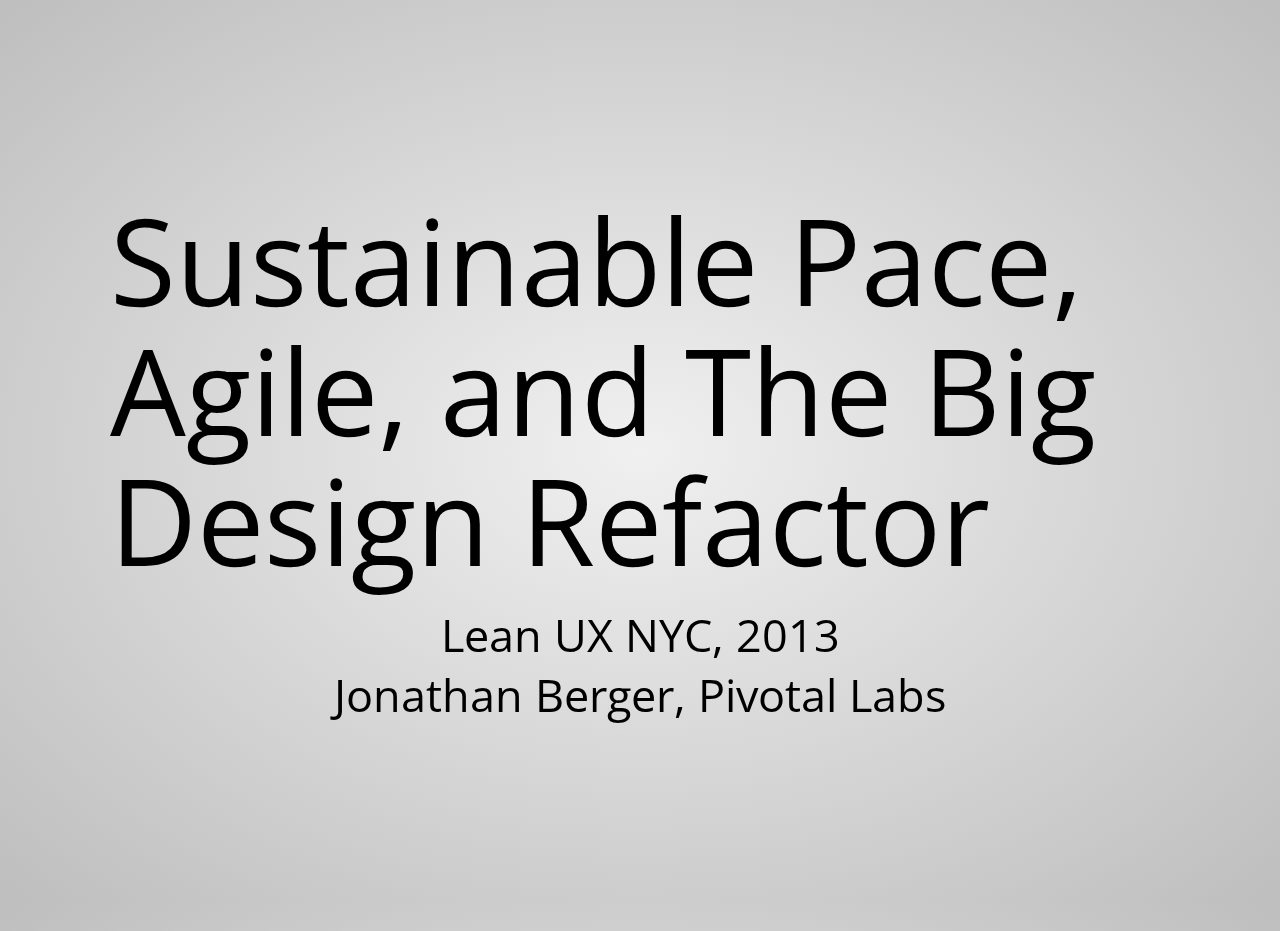
==== talk/index.html @ 2bb9f845 "Init." ====
<!DOCTYPE html>
<html>
  <head>
    <link href="css/reset.css" rel="stylesheet" />
    <meta charset="utf-8" />
    <meta name="viewport" content="width=1024" />
    <meta name="apple-mobile-web-app-capable" content="yes" />
    <link rel="shortcut icon" href="css/favicon.png" />
    <link rel="apple-touch-icon" href="css/apple-touch-icon.png" />
    <!-- Code Prettifier: -->
<link href="css/highlight.css" type="text/css" rel="stylesheet" />
<script type="text/javascript" src="js/highlight.pack.js"></script>
<script>hljs.initHighlightingOnLoad();</script>

    <link href="css/style.css" rel="stylesheet" />
<link href='http://fonts.googleapis.com/css?family=Open+Sans:300italic,400italic,800italic,300,400,800' rel='stylesheet' type='text/css'>    


  </head>

  <body>
  <div class="fallback-message">
  <p>Your browser <b>doesn't support the features required</b> by impress.js, so you are presented with a simplified version of this presentation.</p>
  <p>For the best experience please use the latest <b>Chrome</b>, <b>Safari</b> or <b>Firefox</b> browser.</p>
  </div>
    <div id="impress">
    <div class='step' >
    
<h1>Sustainable Pace, Agile, and The Big Design Refactor</h1>

<p>Lean UX NYC, 2013</p>

<p>Jonathan Berger, Pivotal Labs</p>
</div>
      <div class='step' >
    
<h1>Hi!</h1>
</div>
      <div class='step' >
    
<h1>I&#39;m @jonathanpberger</h1>
</div>
      <div class='step' >
    
<h2>My background is in</h2>

<ul>
<li><strong>philosophy</strong> and then</li>
<li><strong>design</strong> and now</li>
<li><strong>development</strong></li>
</ul>
</div>
      <div class='step' >
    
<p>I read and write code every day to build products and practice at <strong>@pivotallabs</strong></p>
</div>
      <div class='step' >
    
<h1>What it says on the tin</h1>

<blockquote>
<p>How much design should a project start with? Why is Agile so tough for designers? How can designers achieve sustainable pace? There are a handful of perennial agile-and-design questions that keep coming up.  Part of solving them involves acknowledging that the pace of design changes over the course of a project. Acknowledging the different rhythms—and identifying the beats that are in sync—can help teams work together in harmony.</p>
</blockquote>
</div>
      <div class='step' >
    
<h2>Learning Outcomes</h2>

<ul>
<li>How sustainable pace can contribute to better design (and happier designers)</li>
<li>How the natural rhythms of design can drive expectations and deliverables in an agile environment</li>
<li>How designers can work more comfortable in agile environments</li>
<li>How agile techniques can benefit design</li>
</ul>
</div>
      <div class='step' >
    
<p>This session is the result of a lot of thinking and blogging over the past few years. The rhythms of design and development (and how they intersect) has been under-explored, and there&#39;s a lot of light to be shed on common points of friction between designers and developers on agile teams.</p>

      </div>
    <script src="js/impress.js"></script>
    <script>impress().init();</script>
  </body>
</html>
---- talk/css/highlight.css ----
/*

github.com style (c) Vasily Polovnyov <vast@whiteants.net>

*/

pre code {
  display: block; padding: 0.5em;
  color: #333;
  background: #f8f8ff
}

pre .comment,
pre .template_comment,
pre .diff .header,
pre .javadoc {
  color: #998;
  font-style: italic
}

pre .keyword,
pre .css .rule .keyword,
pre .winutils,
pre .javascript .title,
pre .nginx .title,
pre .subst,
pre .request,
pre .status {
  color: #333;
  font-weight: bold
}

pre .number,
pre .hexcolor,
pre .ruby .constant {
  color: #099;
}

pre .string,
pre .tag .value,
pre .phpdoc,
pre .tex .formula {
  color: #d14
}

pre .title,
pre .id {
  color: #900;
  font-weight: bold
}

pre .javascript .title,
pre .lisp .title,
pre .clojure .title,
pre .subst {
  font-weight: normal
}

pre .class .title,
pre .haskell .type,
pre .vhdl .literal,
pre .tex .command {
  color: #458;
  font-weight: bold
}

pre .tag,
pre .tag .title,
pre .rules .property,
pre .django .tag .keyword {
  color: #000080;
  font-weight: normal
}

pre .attribute,
pre .variable,
pre .lisp .body {
  color: #008080
}

pre .regexp {
  color: #009926
}

pre .class {
  color: #458;
  font-weight: bold
}

pre .symbol,
pre .ruby .symbol .string,
pre .lisp .keyword,
pre .tex .special,
pre .prompt {
  color: #990073
}

pre .built_in,
pre .lisp .title,
pre .clojure .built_in {
  color: #0086b3
}

pre .preprocessor,
pre .pi,
pre .doctype,
pre .shebang,
pre .cdata {
  color: #999;
  font-weight: bold
}

pre .deletion {
  background: #fdd
}

pre .addition {
  background: #dfd
}

pre .diff .change {
  background: #0086b3
}

pre .chunk {
  color: #aaa
}
---- talk/css/style.css ----
html {
	overflow: hidden;
}

body {
	font-family: 'Open Sans', sans-serif;
	line-height: .8;
	font-size: 45px;
}

body {
	min-height: 740px;
	background: -moz-radial-gradient(50% 50%, farthest-side, #fff, #efefef);
	background: -webkit-gradient(radial, 50% 50%, 250, 50% 50%, 750, from(#fff), to(#efefef));
	background: -ms-radial-gradient(rgb(240, 240, 240), rgb(190, 190, 190));
	background: -o-radial-gradient(rgb(240, 240, 240), rgb(190, 190, 190));
	background: radial-gradient(rgb(240, 240, 240), rgb(190, 190, 190));
	pointer-events: none;	/* Fix Body Click */
}

.step {
	width: 1060px;
	padding: 40px 0;
	-webkit-box-sizing: border-box;
	-moz-box-sizing: border-box;
	-ms-box-sizing: border-box;
	-o-box-sizing: border-box;
	box-sizing: border-box;
	-webkit-transition: opacity 1s;
	-moz-transition: opacity 1s;
	-ms-transition: opacity 1s;
	-o-transition: opacity 1s;
	transition: opacity 1s;
}

.impress-enabled .step {
	margin: 0;
	opacity: 0.3;
	-webkit-transition: opacity 1s;
	-moz-transition: opacity 1s;
	-ms-transition: opacity 1s;
	-o-transition: opacity 1s;
	transition: opacity 1s;
}

.step:not(.active) {
	opacity: 0.0;
}

.impress-enabled .step.active {
	opacity: 1
}

strong {
	font-weight: 800;
	font-weight: bold
}

em {
	font-style: italic;
}

h1, h2 {
	font-weight: normal;
}

h1 {
	font-size: 120px;
	margin: 20px 0;
	line-height: 130px;
}

h2 {
	font-weight: 300;
	letter-spacing: .1em;
	text-transform: uppercase;
	line-height: 72px;
	margin: 10px 0;
}

.light {
	font-weight: 300;
	letter-spacing: .1em;
}

blockquote {
	text-align: justify;
	font-weight: 300;
	font-style: italic;
	line-height: 1.4;
	margin: 20px 0;
	padding: 10px 0;
	border-top: 1px solid #aaa;
	border-bottom: 1px solid #aaa;
	width: 1060px;
}
table {
	width:100%;
}
.present a {
	pointer-events: auto;	/* Enable Click on link */
}

a {
	pointer-events: none;	/* Fix Body Click */
	color: inherit;
	text-decoration: none;
	text-shadow: -1px -1px 2px rgba(100,100,100,0.9);
	-webkit-transition: 0.5s;
	-moz-transition: 0.5s;
	-ms-transition: 0.5s;
	-o-transition: 0.5s;
	transition: 0.5s;
	font-weight:bold;
}

a:hover {
	color: #333;
	text-shadow: -1px -1px 2px rgba(100,100,100,0.5);
}

p {
	font-weight: 400;
	line-height: 60px;
	text-align: center;
}

ol {
	margin: 20px 0 20px 70px;
}

ul {
	margin: 20px 0 20px 50px;
}

li {
	margin: 10px 0;
	line-height: 50px;
	list-style: none;
}

td,th {
	vertical-align: top;
	line-height: 44px;
}

.fallback-message {
	font-family: sans-serif;
	line-height: 1.3;
	width: 780px;
	padding: 10px 10px 0;
	margin: 20px auto;
	border: 1px solid #E4C652;
	border-radius: 10px;
	background: #EEDC94;
}

.fallback-message p {
	margin-bottom: 10px;
}

.impress-supported .fallback-message {
	display: none;
}

span,strong {
	-webkit-transition: 0.5s;
	-moz-transition: 0.5s;
	-ms-transition: 0.5s;
	-o-transition: 0.5s;
	transition: 0.5s;
	display: inline-block;
}

.present .positioning {
	-webkit-transform: translateY(-10px);
	-moz-transform: translateY(-10px);
	-ms-transform: translateY(-10px);
	-o-transform: translateY(-10px);
	transform: translateY(-10px);
}

.present .rotating {
	-webkit-transform: rotate(-10deg);
	-moz-transform: rotate(-10deg);
	-ms-transform: rotate(-10deg);
	-o-transform: rotate(-10deg);
	transform: rotate(-10deg);
	-webkit-transition-delay: 0.25s;
	-moz-transition-delay: 0.25s;
	-ms-transition-delay: 0.25s;
	-o-transition-delay: 0.25s;
	transition-delay: 0.25s;
}

.present .scaling {
	-webkit-transform: scale(0.7);
	-moz-transform: scale(0.7);
	-ms-transform: scale(0.7);
	-o-transform: scale(0.7);
	transform: scale(0.7);
	-webkit-transition-delay: 0.5s;
	-moz-transition-delay: 0.5s;
	-ms-transition-delay: 0.5s;
	-o-transition-delay: 0.5s;
	transition-delay: 0.5s;
}
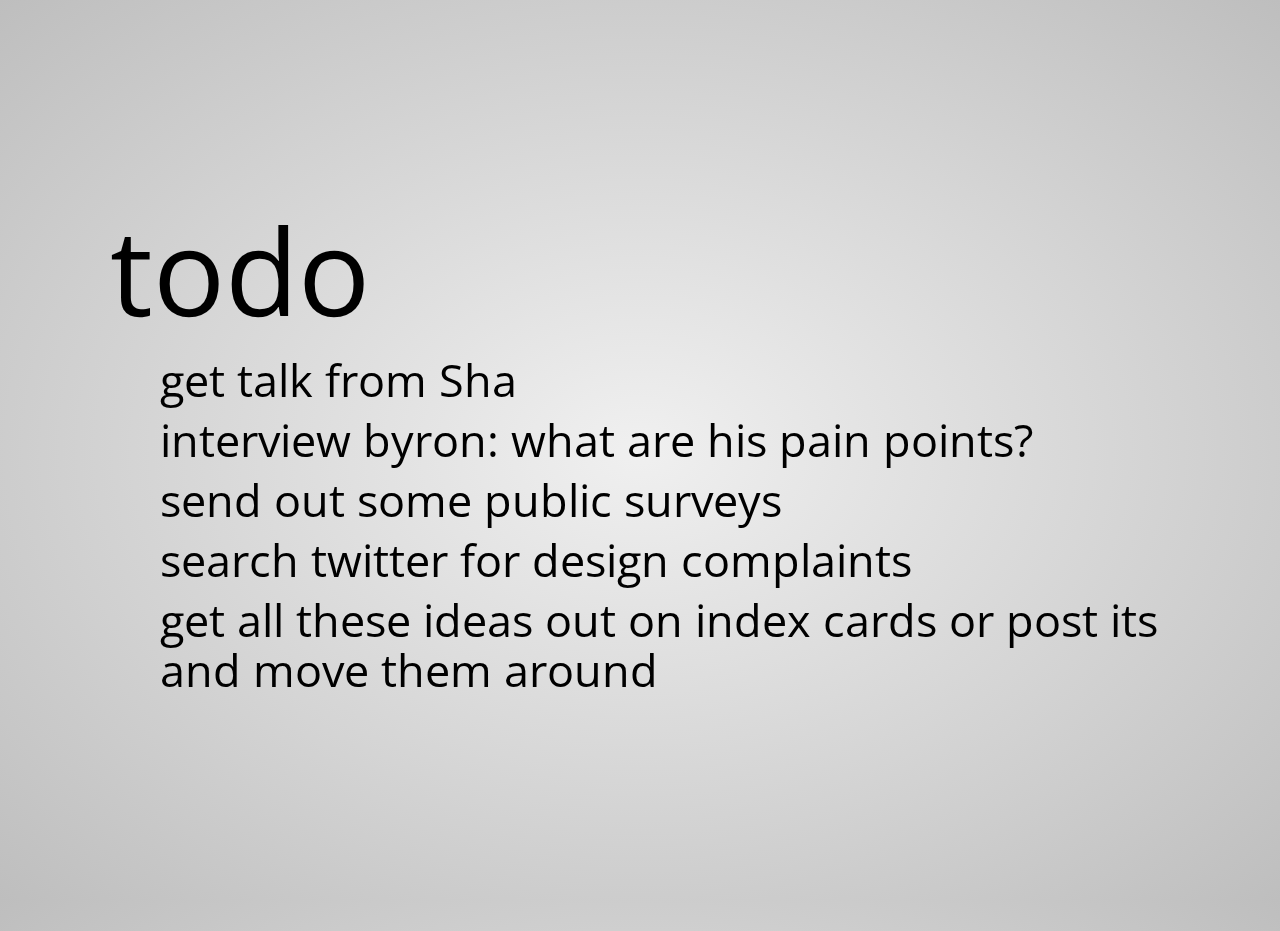
==== commit b9c01b95: "Starting to rough things out." ====
--- a/talk/index.html
+++ b/talk/index.html
@@ -25,6 +25,18 @@
   </div>
     <div id="impress">
     <div class='step' >
+    
+<h1>todo</h1>
+
+<ul>
+<li>get talk from Sha</li>
+<li>interview byron: what are his pain points?</li>
+<li>send out some public surveys</li>
+<li>search twitter for design complaints</li>
+<li>get all these ideas out on index cards or post its and move them around</li>
+</ul>
+</div>
+      <div class='step' >
     
 <h1>Sustainable Pace, Agile, and The Big Design Refactor</h1>
 
@@ -59,7 +71,7 @@
 <h1>What it says on the tin</h1>
 
 <blockquote>
-<p>How much design should a project start with? Why is Agile so tough for designers? How can designers achieve sustainable pace? There are a handful of perennial agile-and-design questions that keep coming up.  Part of solving them involves acknowledging that the pace of design changes over the course of a project. Acknowledging the different rhythms—and identifying the beats that are in sync—can help teams work together in harmony.</p>
+<p>How much design should a project start with? Why is Agile so tough for designers? How can designers achieve sustainable pace? There are a handful of perennial agile-and-design questions that keep coming up. Part of solving them involves acknowledging that the pace of design changes over the course of a project. Acknowledging the different rhythms—and identifying the beats that are in sync—can help teams work together in harmony.</p>
 </blockquote>
 </div>
       <div class='step' >
@@ -76,6 +88,28 @@
       <div class='step' >
     
 <p>This session is the result of a lot of thinking and blogging over the past few years. The rhythms of design and development (and how they intersect) has been under-explored, and there&#39;s a lot of light to be shed on common points of friction between designers and developers on agile teams.</p>
+</div>
+      <div class='step' >
+    
+<h1>Problems</h1>
+
+<ul>
+<li>How much design should a project start with?</li>
+<li>Why is Agile so tough for designers?</li>
+<li>How can designers achieve sustainable pace?</li>
+</ul>
+</div>
+      <div class='step' >
+    
+<h1>Solutions</h1>
+
+<ul>
+<li>sustainable pace can contribute to better design (and happier designers)</li>
+<li>the natural rhythms of design can drive expectations and deliverables in an agile environment</li>
+<li>Acknowledging that the pace of design changes over the course of a project can help teams work together in harmony.</li>
+<li>Designers can work more comfortably in agile environments</li>
+<li>Agile techniques can benefit design</li>
+</ul>
 
       </div>
     <script src="js/impress.js"></script>
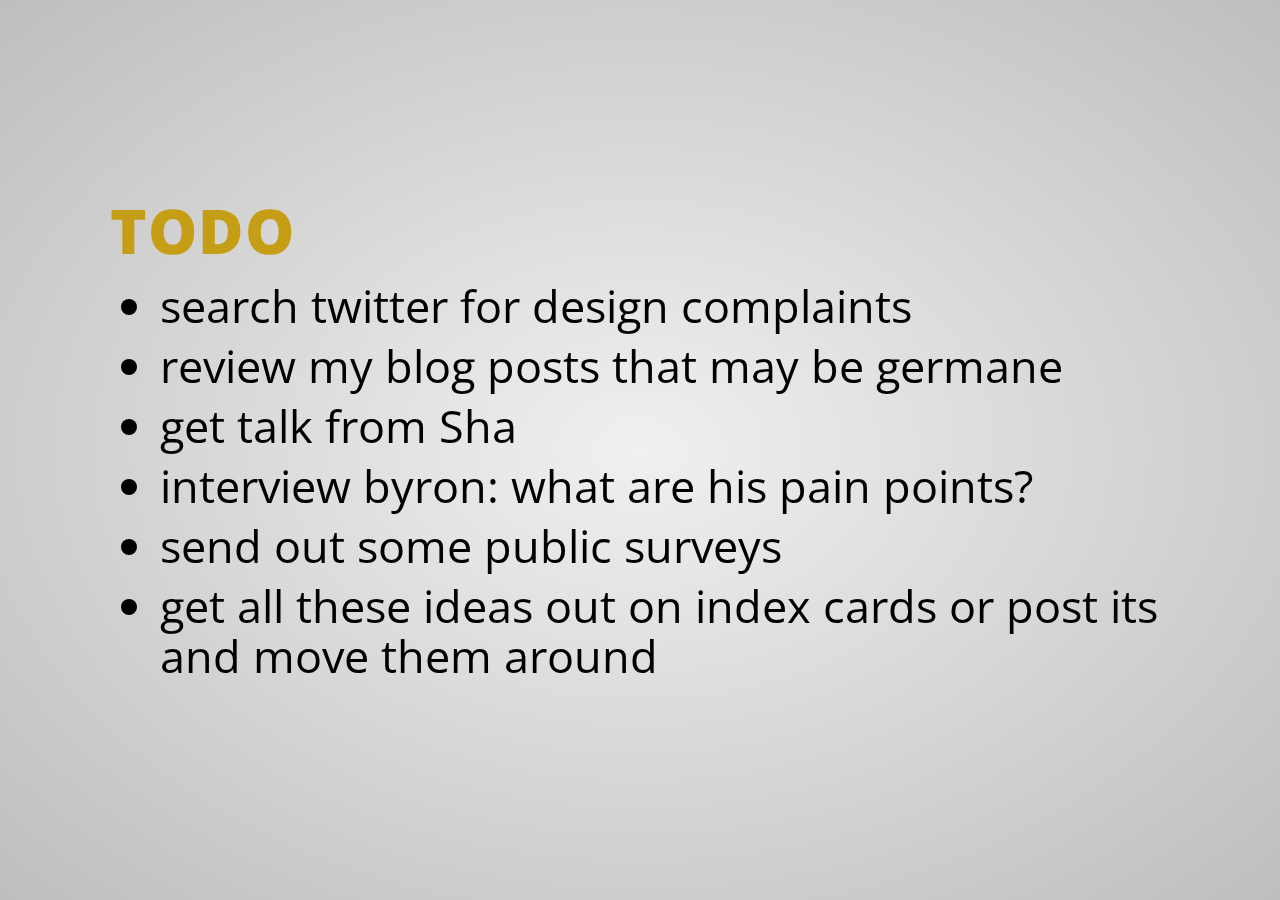
==== commit dc9d2e97: "Work on the talk. Starting to add more structure. I need to get real style in there before I continu" ====
--- a/talk/index.html
+++ b/talk/index.html
@@ -29,11 +29,21 @@
 <h1>todo</h1>
 
 <ul>
+<li>search twitter for design complaints</li>
+<li>review my blog posts that may be germane</li>
 <li>get talk from Sha</li>
 <li>interview byron: what are his pain points?</li>
 <li>send out some public surveys</li>
-<li>search twitter for design complaints</li>
 <li>get all these ideas out on index cards or post its and move them around</li>
+</ul>
+</div>
+      <div class='step' >
+    
+<h1>Complaints</h1>
+
+<ul>
+<li>&quot;I got tired of nothing I designed ever being built&quot;</li>
+<li>&quot;Where are you hiding the people who yell at you&quot; - FIND A PLACE FOR THIS STORY</li>
 </ul>
 </div>
       <div class='step' >
@@ -76,17 +86,26 @@
 </div>
       <div class='step' >
     
-<h2>Learning Outcomes</h2>
+<p>The order of the title is scrambled. We&#39;re gonna tackle</p>
 
 <ul>
-<li>How sustainable pace can contribute to better design (and happier designers)</li>
-<li>How the natural rhythms of design can drive expectations and deliverables in an agile environment</li>
-<li>How designers can work more comfortable in agile environments</li>
-<li>How agile techniques can benefit design</li>
+<li>Agile</li>
+<li>The Big Design Refactor</li>
+<li>Sustainable Pace</li>
 </ul>
 </div>
       <div class='step' >
     
+<!-- ## Learning Outcomes
+
+- How sustainable pace can contribute to better design (and happier designers)
+- How the natural rhythms of design can drive expectations and deliverables in an agile environment
+- How designers can work more comfortable in agile environments
+- How agile techniques can benefit design
+
+---
+ -->
+
 <p>This session is the result of a lot of thinking and blogging over the past few years. The rhythms of design and development (and how they intersect) has been under-explored, and there&#39;s a lot of light to be shed on common points of friction between designers and developers on agile teams.</p>
 </div>
       <div class='step' >
@@ -94,10 +113,41 @@
 <h1>Problems</h1>
 
 <ul>
+<li>Why is Agile so tough for designers?</li>
 <li>How much design should a project start with?</li>
-<li>Why is Agile so tough for designers?</li>
 <li>How can designers achieve sustainable pace?</li>
 </ul>
+</div>
+      <div class='step' >
+    
+<h1>Why is Agile so tough for designers?</h1>
+</div>
+      <div class='step' >
+    
+<h2>Because we don&#39;t know when we&#39;re done</h2>
+
+<ul>
+<li>&quot;done&quot; is objective in TDD development (a passing build)</li>
+<li>&quot;done&quot; is subjective in design (client sign-off? implemented &amp; accepted designs?)</li>
+</ul>
+</div>
+      <div class='step' >
+    
+<h2>Because we&#39;re in the deliverables business</h2>
+
+<ul>
+<li>the deliverable for development is working, user-facing code</li>
+<li>the deliverable for design ought to be Design Solutions</li>
+<li>we&#39;re set up as a business to bill for mockups instead</li>
+</ul>
+</div>
+      <div class='step' >
+    
+<h1>How much design should a project start with?</h1>
+</div>
+      <div class='step' >
+    
+<h1>How can designers achieve sustainable pace?</h1>
 </div>
       <div class='step' >
     
--- a/talk/css/style.css
+++ b/talk/css/style.css
@@ -1,3 +1,26 @@
+.red {
+  color: rgb(185, 0, 32);
+}
+
+.blue {
+  color: rgb(109, 153, 211);
+}
+
+.yellow {
+  color: rgb(197, 158, 22);
+}
+
+.light-gray {
+  color: rgb(221, 221, 221);
+}
+
+.deep-gray {
+  color: rgb(93, 92, 92);
+}
+
+/*########## JPB above ############*/
+
+
 html {
 	overflow: hidden;
 }
@@ -65,17 +88,22 @@
 }
 
 h1 {
-	font-size: 120px;
-	margin: 20px 0;
-	line-height: 130px;
+	font-weight: 900;
+	font-size: 62px;
+	line-height: 62px;
+	letter-spacing: 1px;
+	text-transform: uppercase;
+	color: rgb(197, 158, 22);
 }
 
 h2 {
-	font-weight: 300;
+	font-weight: 900;
 	letter-spacing: .1em;
 	text-transform: uppercase;
-	line-height: 72px;
+	line-height: 23px;
 	margin: 10px 0;
+	font-size: 23px;
+    color: rgb(109, 153, 211);
 }
 
 .light {
@@ -122,7 +150,6 @@
 p {
 	font-weight: 400;
 	line-height: 60px;
-	text-align: center;
 }
 
 ol {
@@ -136,7 +163,7 @@
 li {
 	margin: 10px 0;
 	line-height: 50px;
-	list-style: none;
+/*	list-style: none;*/
 }
 
 td,th {
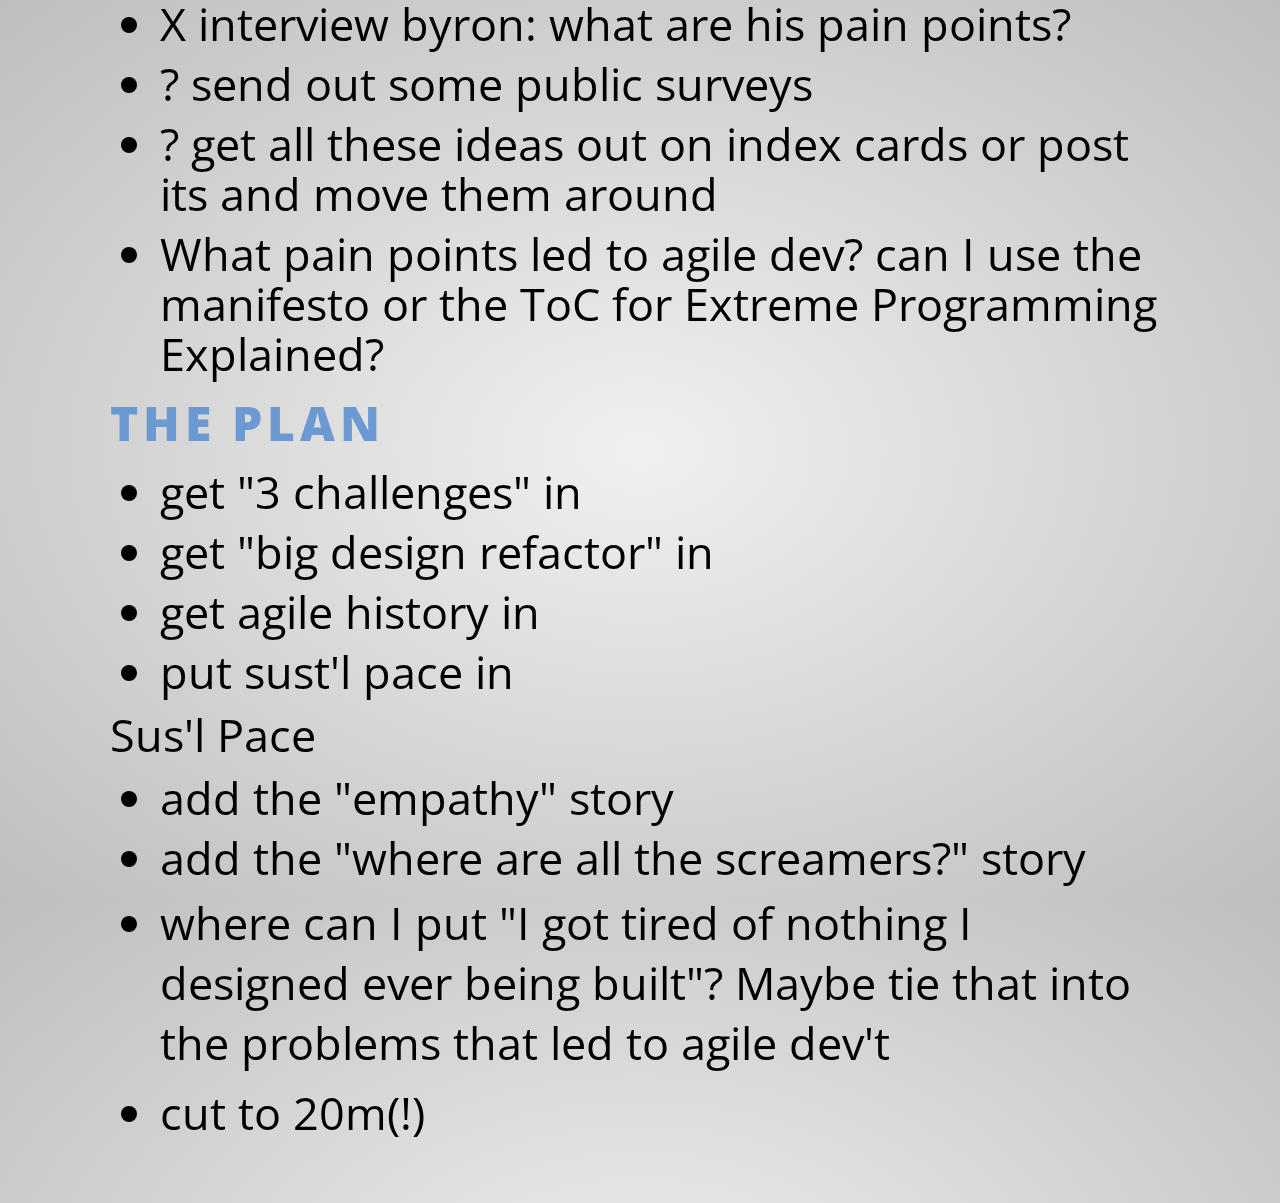
==== commit 46edfdc5: "Clean up "3 Challenges", add "Big Design Refactor"." ====
--- a/talk/index.html
+++ b/talk/index.html
@@ -26,18 +26,37 @@
     <div id="impress">
     <div class='step' >
     
-<h1>todo</h1>
-
-<ul>
-<li>search twitter for design complaints</li>
-<li>review my blog posts that may be germane</li>
-<li>get talk from Sha</li>
-<li>interview byron: what are his pain points?</li>
-<li>send out some public surveys</li>
-<li>get all these ideas out on index cards or post its and move them around</li>
-</ul>
-</div>
-      <div class='step' >
+<h1>Todo</h1>
+
+<ul>
+<li>X search twitter for design complaints</li>
+<li>√ review my blog posts that may be germane</li>
+<li>~ get talk from Sha</li>
+<li>X interview byron: what are his pain points?</li>
+<li>? send out some public surveys</li>
+<li>? get all these ideas out on index cards or post its and move them around</li>
+<li>What pain points led to agile dev? can I use the manifesto or the ToC for Extreme Programming Explained?</li>
+</ul>
+
+<h2>The Plan</h2>
+
+<ul>
+<li>get &quot;3 challenges&quot; in</li>
+<li>get &quot;big design refactor&quot; in</li>
+<li>get agile history in</li>
+<li>put sust&#39;l pace in</li>
+</ul>
+
+<h3>Sus&#39;l Pace</h3>
+
+<ul>
+<li>add the &quot;empathy&quot; story</li>
+<li>add the &quot;where are all the screamers?&quot; story</li>
+<li><p>where can I put &quot;I got tired of nothing I designed ever being built&quot;? Maybe tie that into the problems that led to agile dev&#39;t</p></li>
+<li><p>cut to 20m(!)</p></li>
+</ul>
+</div>
+      <div class='step'  id=complaints>
     
 <h1>Complaints</h1>
 
@@ -46,7 +65,7 @@
 <li>&quot;Where are you hiding the people who yell at you&quot; - FIND A PLACE FOR THIS STORY</li>
 </ul>
 </div>
-      <div class='step' >
+      <div class='step'  id=title>
     
 <h1>Sustainable Pace, Agile, and The Big Design Refactor</h1>
 
@@ -62,15 +81,16 @@
     
 <h1>I&#39;m @jonathanpberger</h1>
 </div>
-      <div class='step' >
-    
-<h2>My background is in</h2>
-
-<ul>
-<li><strong>philosophy</strong> and then</li>
-<li><strong>design</strong> and now</li>
-<li><strong>development</strong></li>
-</ul>
+      <div class='step'  id=background>
+    
+<p>My</p>
+
+<h1>background</h1>
+
+<p>is in
+- <strong>philosophy</strong> and then
+- <strong>design</strong> and now
+- <strong>development</strong></p>
 </div>
       <div class='step' >
     
@@ -86,7 +106,9 @@
 </div>
       <div class='step' >
     
-<p>The order of the title is scrambled. We&#39;re gonna tackle</p>
+<h1>The order</h1>
+
+<p>of the title is scrambled. We&#39;re gonna tackle</p>
 
 <ul>
 <li>Agile</li>
@@ -110,6 +132,15 @@
 </div>
       <div class='step' >
     
+<h1>Empathy</h1>
+
+<ul>
+<li>There&#39;s a homunculus inside of us, and we&#39;re treating him like shit.</li>
+<li>Why do we practice empathy professionally for everyone but ourselves?</li>
+</ul>
+</div>
+      <div class='step' >
+    
 <h1>Problems</h1>
 
 <ul>
@@ -148,19 +179,359 @@
       <div class='step' >
     
 <h1>How can designers achieve sustainable pace?</h1>
-</div>
-      <div class='step' >
-    
-<h1>Solutions</h1>
-
-<ul>
-<li>sustainable pace can contribute to better design (and happier designers)</li>
+
+<h1>BLog Posts</h1>
+</div>
+      <div class='step' >
+    
+<h1>3 challenges</h1>
+
+<p>Software development has been revolutionized by Agile development practices, but designers struggle to adapt to the very same techniques—despite suffering many of the same challenges that led to Agile. What exactly are these problems? And how can Agilists and designers address them?</p>
+</div>
+      <div class='step' >
+    
+<p>Challenge #1</p>
+
+<h1>WHEN IS DESIGN DONE?</h1>
+</div>
+      <div class='step'  id=done>
+    
+<p>Agile development preaches</p>
+
+<h2>“Done means Done”.</h2>
+
+<!-- - When a story is accepted by the Product Owner, it’s ready to be deployed out into the world.  -->
+
+<p>What does “done” mean for design?</p>
+</div>
+      <div class='step' >
+    
+<h2>Automated testing</h2>
+
+<p>guarantees that on every story, developers will enjoy Acceptance Criteria: a concrete measure of what counts as “done”.</p>
+</div>
+      <div class='step' >
+    
+<p>Designers, on the other hand, rely on</p>
+
+<h2>subjective criteria</h2>
+
+<p>to determine when they’re done.</p>
+</div>
+      <div class='step' >
+    
+<h3>In the best case,</h3>
+
+<p>this means the product team—or often, the designer working alone—if only they had a partner to pair with!</p>
+
+<h3>In the worst case</h3>
+
+<p>this is purely subjective sign-off from the client.</p>
+</div>
+      <div class='step' >
+    
+<p>Agile developers have access to tools like</p>
+
+<h2>velocity</h2>
+
+<p>to plan their work,</p>
+</div>
+      <div class='step' >
+    
+<p>designers have structural difficulties in</p>
+
+<h2>estimation,</h2>
+
+<p>and are consequently less able to plan.</p>
+</div>
+      <div class='step' >
+    
+<p>questions like</p>
+
+<h2>“when will that feature be done?”</h2>
+
+<p>are more easily answered by a developer than a designer.</p>
+</div>
+      <div class='step' >
+    
+<p>That’s not because designers are less responsible than developers.
+It’s because</p>
+
+<h2>it’s harder to know when you’re done</h2>
+
+<p>with design</p>
+</div>
+      <div class='step' >
+    
+<h2>that’s of little comfort</h2>
+
+<p>to anyone who needs to budget time and resources to manage the project.</p>
+</div>
+      <div class='step' >
+    
+<p>an answer to the question “what does ‘done’ mean?”, aka</p>
+
+<h2>Acceptance Criteria for design</h2>
+
+<p>is in different units of work than “done” for development</p>
+</div>
+      <div class='step' >
+    
+<p>Consequently, there’s</p>
+
+<h2>an impedance mismatch</h2>
+
+<p>in coordinating between the two.</p>
+</div>
+      <div class='step' >
+    
+<h2>SOLUTION:</h2>
+
+<p>Breaking design into units of work with more discrete Acceptance Criteria helps coordinate design work with development work.</p>
+</div>
+      <div class='step' >
+    
+<p>Challenge #2</p>
+
+<h1>WHAT’S WRONG WITH THE DELIVERABLES BUSINESS?</h1>
+</div>
+      <div class='step' >
+    
+<p>Agile Developers ultimately deliver user-facing code,</p>
+
+<h2>designers output design thinking:</h2>
+
+<p>solutions to design problems, traditionally expressed via mock-ups or assets.</p>
+</div>
+      <div class='step' >
+    
+<h2>How should the two interact?</h2>
+
+<p>Should design stay an iteration ahead of development?
+What does it mean when a developer discovers an interaction problem in a design they’re implementing?
+Should they stop work?</p>
+</div>
+      <div class='step' >
+    
+<p>Developers are the tip of the spear when it comes to experience design:
+in the process of building software, they’re often the first people ever to use it.
+Sometimes this means they uncover interactions on UX problems that the designers didn’t anticipate.
+If the necessary design changes cascade into other work, what should the designer do: stop work and refactor (and fall behind), or come back to it later?</p>
+</div>
+      <div class='step' >
+    
+<p>It can be difficult to determine how much design is required for developers to complete their work.
+The best design deliverable is the Simplest Thing That Can Possibly Communicate the Design Solution,
+this can vary from team to team and design problem to design problem.</p>
+</div>
+      <div class='step' >
+    
+<p>Under ideal circumstances, an experienced designer may be able to reasonably estimate how long it will take to
+1) solve the design problem,
+2) communicate the solution, and
+3) iterate on the problem / solution once it’s usable and testable as working software.</p>
+</div>
+      <div class='step' >
+    
+<p>That’s asking a lot.</p>
+</div>
+      <div class='step' >
+    
+<p>And it absolutely shreds the question
+“how far ahead should design stay of development?”.</p>
+</div>
+      <div class='step' >
+    
+<p>Challenge #3</p>
+
+<h1>WHY DO DESIGNERS FEEL UNWELCOME IN AGILE?</h1>
+</div>
+      <div class='step' >
+    
+<p>Let’s take stock: we’ve got gallant developers, accurately estimating stories and delivering working software, and the
+goofus designers, unable to tell you what they’re doing or when they’ll be done.</p>
+</div>
+      <div class='step' >
+    
+<p>Knowing “how much design is enough?” is hard. Knowing how much design to start with is hard.</p>
+</div>
+      <div class='step' >
+    
+<p>Reared in a culture that prizes individuality, that venerates Rock Star Designers, that applauds Working On It Til Its Done, that publicly shreds less-than-perfect work in Crit as a rite of passage, that (with the occasional exception) is alien to the notion of sustainable development—it shouldn’t be surprising that designers are uncomfortable.</p>
+</div>
+      <div class='step' >
+    
+<blockquote>
+<p>Fear leads to anger, anger leads to hate, hate.. to suffering</p>
+</blockquote>
+
+<ul>
+<li>Yoda</li>
+</ul>
+</div>
+      <div class='step' >
+    
+<blockquote>
+<p>rushed design leads to anger, anger leads to hate, hate.. to suffering</p>
+</blockquote>
+
+<ul>
+<li>Not Yoda</li>
+</ul>
+</div>
+      <div class='step' >
+    
+<p>That starts to lead to discord on the team: designers hating agile; feeling rushed, feeling like they don’t get the benefit of iterative design; feeling that once they touch something, they don’t get to go back and refactor it. Let’s throw in a bit of rah-rah agile ideology, a few jargon-y IPMs and retros, promises that “we’ll come back and refactor that later”, and the creeping suspicion that this whole Agile thing is nothing but smoke, mirrors, and Kool-Ade. Is it any wonder that designers can be hostile to agile?</p>
+</div>
+      <div class='step' >
+    
+<p>What can we do? Looking to the example that Agile Development sets, we can see several concepts that may help:</p>
+
+<ul>
+<li>Acceptance Criteria-delimited design stories.</li>
+<li>Meaningful estimation of work for design.</li>
+<li>A culture that values Sustainable Pace.</li>
+</ul>
+</div>
+      <div class='step' >
+    
+<p>Translating these ideas from development to design may do more than just help designers work more comfortably in Agile environments—it may help us practice better design.</p>
+</div>
+      <div class='step' >
+    
+<h1>Big Design Refactor</h1>
+
+<h2>WHAT IS THE BIG DESIGN REFACTOR?</h2>
+
+<p>Design starts with systematic thinking and then shifts to incremental changes.
+No matter where a project starts, at some point the design systems’ integrity will degrade to the point that you need to look at the whole thing fresh.
+Welcome to the Big Design Refactor.
+In the beginning, you had a beautiful, functional design system.
+And then you had to watch, helplessly, as it degraded under the weight of a thousand tiny changes.
+It’s maddening, and a big reason many designers are allergic to Agile methodologies.</p>
+</div>
+      <div class='step' >
+    
+<p>What can you do?
+Understanding and accepting that this design-system degradation is an affordance of differently-sized design and development cycles is the first step towards making peace.
+Once you realize and accept this change, it’s much easier to deal with.
+Plan on it.
+Talk about it with your team.
+Designers need not work at developers tempo.
+Rather, they should strive to stay in-rhythm with development, working at their own pace, and making sure their beats and decision-points intersect with development at regular intervals.</p>
+</div>
+      <div class='step' >
+    
+<p>As the designer, it’s your job to keep an eye on the health of the graphic system.
+Just as the developers incur and pay down their technical debt, you’ll manage your design debt. How?
+Mention that the graphic system is starting to break down.
+All the while, you’re still doing your work.
+Keep solving the tactical problems, keep delivering value.
+At some point, the balance shifts: you’re no longer plugging little leaks or engaging in preventative maintenance.
+The system is undermined; the cracks are starting to show.
+Now’s the time to have a talk with your team.
+You’re going to need a few weeks to work on this.
+You’re going to need the development team to find something design-light and backend-heavy to focus on for a week or two. Hold a design retro. Get their feedback, and their buy-in, and their good ideas. And now you’ll have a break from the tactical work of patching up design as features iterate. You’re a Pure Designer again, working in your idiom, experimenting and sketching and building a new design system.</p>
+</div>
+      <div class='step' >
+    
+<h2>HOW DOES THE BIG DESIGN REFACTOR WORK?</h2>
+
+<p>When I’m in the midst of a Big Design Refactor, I’m spending most of my day in Adobe Creative Suite. I’m pulling the product team over ~4-7 times a week to bounce ideas off of them. I’m pinging the development team ~1-2 times a week to consult on the technical implications of where I’m going. By the end of the week or two, I’m usually delivering a set of user stories accompanied by mockups. It’ll often take an IPM or two to get through all of them, and it’s important that they get implemented soon. Nothing feels more like waste than a heavy investment in design, followed by unacted-upon stories that go stale. This will kill trust between the design and product teams (in both directions); it’s downright poisonous.</p>
+</div>
+      <div class='step' >
+    
+<p>Now, while the new design is being built by developers, I’ll occasionally hop back into Adobe Creative Suite for assets or newly-discovered UX tweaks, but most of my time is spent pairing with developers. I’ll also keep a close eye on acceptance. Pixel-perfection is rarely necessary, but miss an important UX point now and the error will become enshrined as part of the system.</p>
+</div>
+      <div class='step' >
+    
+<p>Once the Design Refactor has been assimilated into the app—and it’s rare that 100% goes in, but 80-90% is the norm—it’s Tactical Incremental Fun Time! I’ll spend most of this time pairing on stories, picking of styling stories to solo on, and working on design problems revealed by user testing. At this point it’s probably 66% development and 33% Adobe apps. The debt clock is starting to tick again, and once the pain is noticeable, I’ll start making noises: “we’re ok for right this second, but we’re going to need a design refactor in the next 3-5 weeks”.</p>
+</div>
+      <div class='step' >
+    
+<h2>WHY ARE THE RHYTHMS DIFFERENT?</h2>
+
+<p>Design and development are activities that move at different speeds. Test-driven development and Agile project management allow developers to break work down into small stories and iterate on them. The unit of work for the “what” of the story is “what’s the smallest possible thing that delivers value to the user?” and the “how” of the story is “what’s the simplest possible thing that can work?”. These units of work tend to translate poorly to design, because effective graphic design is almost always a system. Changing arbitrary pieces tends to degrade the whole. Design adjustments that are close in size to development units-of-work can be made, but they inevitably undermine the graphic system, creating Design Debt. Debt is fine, if used responsibly, but it needs to be paid down at some point. (More on that another time.)</p>
+</div>
+      <div class='step' >
+    
+<p>Developers work at a quick tempo. They use Agile’s small units of work to facilitate a supple workflow that responds gracefully to changing client needs.</p>
+</div>
+      <div class='step' >
+    
+<p>The customer wants to re-prioritize a feature? No problem! Move it to the top of the backlog and we’ll get to it next.
+Because they’re backed by tests, devs are free to move around the codebase and project, making changes where the customer likes, with the confidence that their test suite will protect them from breaking the app. Designers have no such safety net—which is one reason that developing meaningful automated testing for design is crucial to a mature Agile design practice.</p>
+</div>
+      <div class='step' >
+    
+<p>The rhythm of design is slower. Design pulls together an information architecture, UX metaphors, visual styles, a typographic system, a color system. Visual rhythm, hierarchies, and scale combine into a whole graphic system—more than the sum of its parts. All these pieces interrelate, and changes cascade into other. While adjustments to individual design elements can happen quickly, feature-scale iteration doesn’t allow for changes to the system; those take more time.</p>
+</div>
+      <div class='step' >
+    
+<h2>TL;DR</h2>
+
+<ul>
+<li>Ideally, bring a cohesive graphic system to Inception. </li>
+<li>Accept that it will degrade over time. 
+Make tactical adjustments to keep pace with agile development, and plan on overhauling the design system every quarter or so.</li>
+</ul>
+</div>
+      <div class='step' >
+    
+<h1>NOTES</h1>
+</div>
+      <div class='step' >
+    
+<h2>Solutions</h2>
+
+<ul>
+<li>Agile techniques can benefit design</li>
 <li>the natural rhythms of design can drive expectations and deliverables in an agile environment</li>
 <li>Acknowledging that the pace of design changes over the course of a project can help teams work together in harmony.</li>
 <li>Designers can work more comfortably in agile environments</li>
-<li>Agile techniques can benefit design</li>
-</ul>
-
+<li>sustainable pace can contribute to better design (and happier designers)</li>
+</ul>
+</div>
+      <div class='step' >
+    
+<h2>What can Agile bring to Design?</h2>
+
+<ul>
+<li>Sustainable pace.</li>
+<li>Shared ownership of product.</li>
+<li>More predictable acceptance criteria.</li>
+<li>All the benefits of pairing.</li>
+<li>All the benefits of testing.</li>
+</ul>
+</div>
+      <div class='step' >
+    
+<h2>Techniques to Explore</h2>
+
+<ul>
+<li><a href="https://github.com/stubbornella/oocss/wiki">Object oriented CSS</a></li>
+<li><a href="http://smacss.com/">Scalable and Modular architecture for CSS</a></li>
+</ul>
+</div>
+      <div class='step' >
+    
+<h2>Testing</h2>
+
+<ul>
+<li>CSS performance optimization. Worth it? <a href="http://css-tricks.com/efficiently-rendering-css/">http://css-tricks.com/efficiently-rendering-css/</a></li>
+</ul>
+
+<h2>Deliverables</h2>
+
+<h3>Early</h3>
+
+<ul>
+<li><a href="http://styletil.es/">Style Tiles</a></li>
+<li>Mobile-First sketching techniques</li>
+</ul>
+</div>
+      <div class='step' >
+    
       </div>
     <script src="js/impress.js"></script>
     <script>impress().init();</script>
--- a/talk/css/style.css
+++ b/talk/css/style.css
@@ -1,3 +1,13 @@
+#foo {
+	background: red;
+	font-family: Courier, Times, serif;
+}
+
+.bar {
+	background: green;
+	font-family: Courier, Times, serif;
+}
+
 .red {
   color: rgb(185, 0, 32);
 }
@@ -100,9 +110,9 @@
 	font-weight: 900;
 	letter-spacing: .1em;
 	text-transform: uppercase;
-	line-height: 23px;
+	line-height: 48px;
 	margin: 10px 0;
-	font-size: 23px;
+	font-size: 48px;
     color: rgb(109, 153, 211);
 }
 
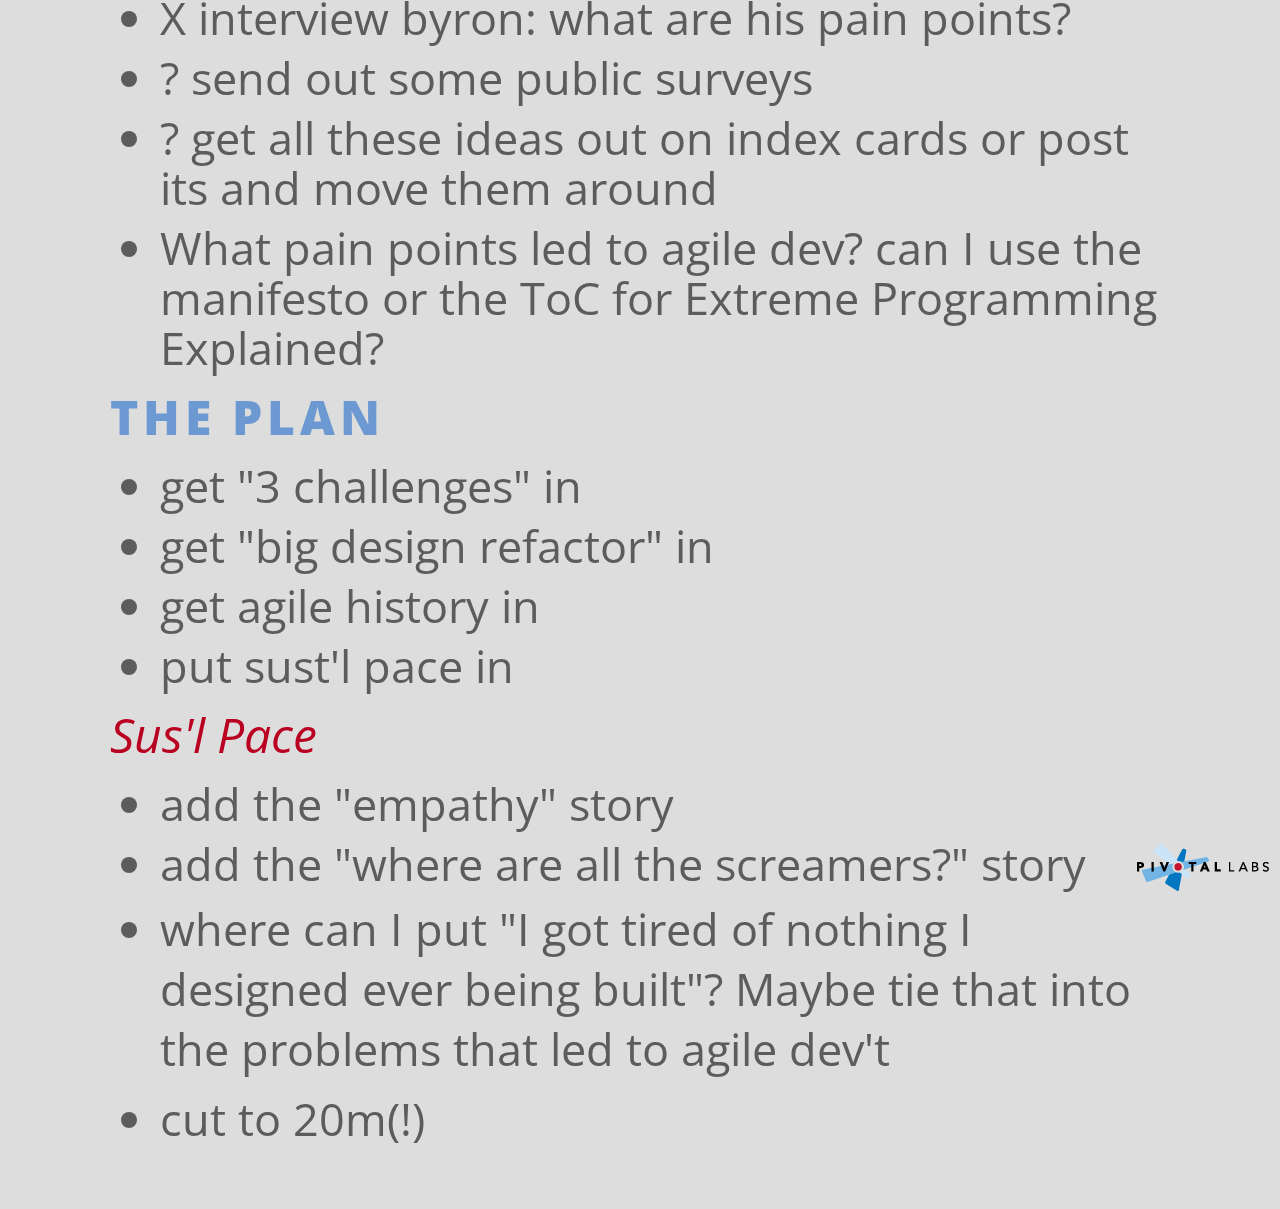
==== commit 8c5c21ba: "Working on pace and styling." ====
--- a/talk/index.html
+++ b/talk/index.html
@@ -87,37 +87,45 @@
 
 <h1>background</h1>
 
-<p>is in
-- <strong>philosophy</strong> and then
-- <strong>design</strong> and now
-- <strong>development</strong></p>
-</div>
-      <div class='step' >
-    
-<p>I read and write code every day to build products and practice at <strong>@pivotallabs</strong></p>
+<p>is in</p>
+
+<ul>
+<li><strong>philosophy</strong> and then</li>
+<li><strong>design</strong> and now</li>
+<li><strong>development</strong> too</li>
+</ul>
+</div>
+      <div class='step' >
+    
+<p>I read and write code every day to build <strong>products</strong> and <strong>practice</strong> at </p>
+
+<h2>@pivotallabs</h2>
 </div>
       <div class='step' >
     
 <h1>What it says on the tin</h1>
 
 <blockquote>
-<p>How much design should a project start with? Why is Agile so tough for designers? How can designers achieve sustainable pace? There are a handful of perennial agile-and-design questions that keep coming up. Part of solving them involves acknowledging that the pace of design changes over the course of a project. Acknowledging the different rhythms—and identifying the beats that are in sync—can help teams work together in harmony.</p>
+<p>Why is Agile so tough for designers? </p>
+
+<p>How much design should a project start with? </p>
+
+<p>How can designers achieve sustainable pace? </p>
 </blockquote>
-</div>
-      <div class='step' >
-    
-<h1>The order</h1>
-
-<p>of the title is scrambled. We&#39;re gonna tackle</p>
-
-<ul>
-<li>Agile</li>
-<li>The Big Design Refactor</li>
-<li>Sustainable Pace</li>
-</ul>
-</div>
-      <div class='step' >
-    
+
+<!-- There are a handful of perennial agile-and-design questions that keep coming up. Part of solving them involves acknowledging that the pace of design changes over the course of a project. Acknowledging the different rhythms—and identifying the beats that are in sync—can help teams work together in harmony. -->
+</div>
+      <div class='step' >
+    
+<!-- # The order
+of the title is scrambled. We're gonna tackle
+
+- Agile
+- The Big Design Refactor
+- Sustainable Pace
+
+--- -->
+
 <!-- ## Learning Outcomes
 
 - How sustainable pace can contribute to better design (and happier designers)
@@ -128,29 +136,12 @@
 ---
  -->
 
-<p>This session is the result of a lot of thinking and blogging over the past few years. The rhythms of design and development (and how they intersect) has been under-explored, and there&#39;s a lot of light to be shed on common points of friction between designers and developers on agile teams.</p>
-</div>
-      <div class='step' >
-    
-<h1>Empathy</h1>
-
-<ul>
-<li>There&#39;s a homunculus inside of us, and we&#39;re treating him like shit.</li>
-<li>Why do we practice empathy professionally for everyone but ourselves?</li>
-</ul>
-</div>
-      <div class='step' >
-    
-<h1>Problems</h1>
-
-<ul>
-<li>Why is Agile so tough for designers?</li>
-<li>How much design should a project start with?</li>
-<li>How can designers achieve sustainable pace?</li>
-</ul>
-</div>
-      <div class='step' >
-    
+<!-- This session is the result of a lot of thinking and blogging over the past few years. The rhythms of design and development (and how they intersect) has been under-explored, and there's a lot of light to be shed on common points of friction between designers and developers on agile teams.
+
+---
+
+-->
+
 <h1>Why is Agile so tough for designers?</h1>
 </div>
       <div class='step' >
@@ -179,14 +170,31 @@
       <div class='step' >
     
 <h1>How can designers achieve sustainable pace?</h1>
-
+</div>
+      <div class='step' >
+    
+<h1>Empathy</h1>
+
+<ul>
+<li>There&#39;s a homunculus inside of us, and we&#39;re treating him like shit.</li>
+<li>Why do we practice empathy professionally for everyone but ourselves?</li>
+</ul>
+</div>
+      <div class='step' >
+    
 <h1>BLog Posts</h1>
 </div>
       <div class='step' >
     
 <h1>3 challenges</h1>
 
-<p>Software development has been revolutionized by Agile development practices, but designers struggle to adapt to the very same techniques—despite suffering many of the same challenges that led to Agile. What exactly are these problems? And how can Agilists and designers address them?</p>
+<blockquote>
+<p>Software development has been revolutionized by Agile development practices, but 
+designers struggle to adapt to the very same techniques—
+despite suffering many of the same challenges that led to Agile. </p>
+</blockquote>
+
+<p>What exactly are these problems? And how can Agilists and designers address them?</p>
 </div>
       <div class='step' >
     
@@ -194,21 +202,23 @@
 
 <h1>WHEN IS DESIGN DONE?</h1>
 </div>
+      <div class='step' >
+    
+<p>Agile development preaches</p>
+
+<h2>“Done means Done”.</h2>
+
+<!-- - When a story is accepted by the Product Owner, it’s ready to be deployed out into the world.  -->
+
+<p>What does “done” mean for design?</p>
+</div>
       <div class='step'  id=done>
     
-<p>Agile development preaches</p>
-
-<h2>“Done means Done”.</h2>
-
-<!-- - When a story is accepted by the Product Owner, it’s ready to be deployed out into the world.  -->
-
-<p>What does “done” mean for design?</p>
-</div>
-      <div class='step' >
-    
 <h2>Automated testing</h2>
 
-<p>guarantees that on every story, developers will enjoy Acceptance Criteria: a concrete measure of what counts as “done”.</p>
+<p>guarantees that on every story, developers will enjoy <strong>Acceptance Criteria</strong>: </p>
+
+<h3>a concrete measure of what counts as “done”.</h3>
 </div>
       <div class='step' >
     
@@ -287,7 +297,7 @@
     
 <h2>SOLUTION:</h2>
 
-<p>Breaking design into units of work with more discrete Acceptance Criteria helps coordinate design work with development work.</p>
+<h3>Breaking design into units of work with <br /><strong>more discrete Acceptance Criteria</strong><br />helps coordinate design and development work.</h3>
 </div>
       <div class='step' >
     
@@ -307,9 +317,11 @@
     
 <h2>How should the two interact?</h2>
 
-<p>Should design stay an iteration ahead of development?
-What does it mean when a developer discovers an interaction problem in a design they’re implementing?
-Should they stop work?</p>
+<ul>
+<li>Should design stay an iteration ahead of development?</li>
+<li>What happens when developers discover interaction problems during implementation?</li>
+<li>Should they stop work?</li>
+</ul>
 </div>
       <div class='step' >
     
--- a/talk/css/style.css
+++ b/talk/css/style.css
@@ -1,13 +1,3 @@
-#foo {
-	background: red;
-	font-family: Courier, Times, serif;
-}
-
-.bar {
-	background: green;
-	font-family: Courier, Times, serif;
-}
-
 .red {
   color: rgb(185, 0, 32);
 }
@@ -39,6 +29,7 @@
 	font-family: 'Open Sans', sans-serif;
 	line-height: .8;
 	font-size: 45px;
+  color: rgb(93, 92, 92);
 }
 
 body {
@@ -48,6 +39,10 @@
 	background: -ms-radial-gradient(rgb(240, 240, 240), rgb(190, 190, 190));
 	background: -o-radial-gradient(rgb(240, 240, 240), rgb(190, 190, 190));
 	background: radial-gradient(rgb(240, 240, 240), rgb(190, 190, 190));
+	background-color: rgb(221, 221, 221);
+	background-image: url('../images/pivotal_logo.png');
+	background-repeat: no-repeat;
+	background-position: 99% 99%;
 	pointer-events: none;	/* Fix Body Click */
 }
 
@@ -104,7 +99,9 @@
 	letter-spacing: 1px;
 	text-transform: uppercase;
 	color: rgb(197, 158, 22);
-}
+/*  font-size: 4em;
+  line-height: 2em;
+*/}
 
 h2 {
 	font-weight: 900;
@@ -113,8 +110,22 @@
 	line-height: 48px;
 	margin: 10px 0;
 	font-size: 48px;
-    color: rgb(109, 153, 211);
-}
+  color: rgb(109, 153, 211);
+/*  font-size: 2em;
+  line-height: 1em;
+*/}
+
+h3 {
+	font-weight: 400;
+/*  letter-spacing: .1em;*/
+/*  text-transform: uppercase;*/
+  font-style: italic;
+	line-height: 48px;
+	margin: 10px 0;
+	font-size: 48px;
+  color: rgb(185, 0, 32);
+/*  line-height: 1em;
+*/}
 
 .light {
 	font-weight: 300;
@@ -132,6 +143,7 @@
 	border-bottom: 1px solid #aaa;
 	width: 1060px;
 }
+
 table {
 	width:100%;
 }
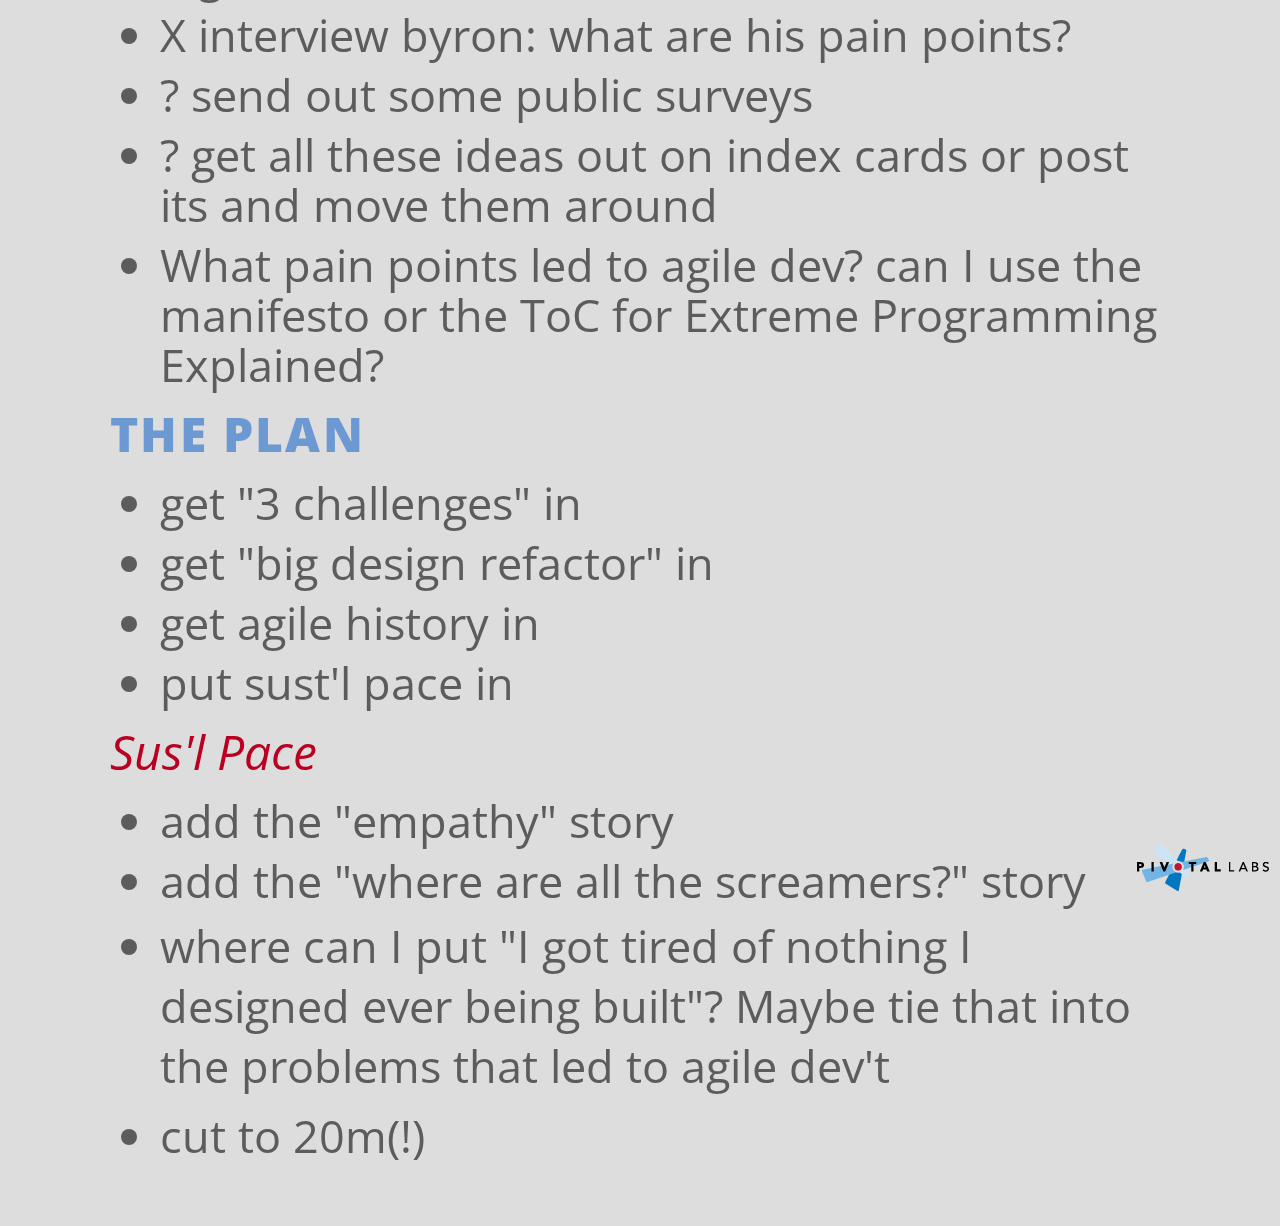
==== commit 7ac9fbfe: "Refine rhythm of Big Design Refactor section." ====
--- a/talk/index.html
+++ b/talk/index.html
@@ -73,11 +73,11 @@
 
 <p>Jonathan Berger, Pivotal Labs</p>
 </div>
-      <div class='step' >
+      <div class='step'  id=hi>
     
 <h1>Hi!</h1>
 </div>
-      <div class='step' >
+      <div class='step'  id=jonathanpberger>
     
 <h1>I&#39;m @jonathanpberger</h1>
 </div>
@@ -146,7 +146,7 @@
 </div>
       <div class='step' >
     
-<h2>Because we don&#39;t know when we&#39;re done</h2>
+<h2>Because we don&#39;t know <br /> when we&#39;re done</h2>
 
 <ul>
 <li>&quot;done&quot; is objective in TDD development (a passing build)</li>
@@ -155,13 +155,17 @@
 </div>
       <div class='step' >
     
-<h2>Because we&#39;re in the deliverables business</h2>
+<h2>Because we&#39;re in <br /> the deliverables business</h2>
 
 <ul>
 <li>the deliverable for development is working, user-facing code</li>
 <li>the deliverable for design ought to be Design Solutions</li>
 <li>we&#39;re set up as a business to bill for mockups instead</li>
 </ul>
+</div>
+      <div class='step' >
+    
+<h2>Fixed-bid <em>vs.</em> <br /> Time-and-Materials billing</h2>
 </div>
       <div class='step' >
     
@@ -325,61 +329,86 @@
 </div>
       <div class='step' >
     
-<p>Developers are the tip of the spear when it comes to experience design:
+<!-- Developers are the tip of the spear when it comes to experience design:
 in the process of building software, they’re often the first people ever to use it.
 Sometimes this means they uncover interactions on UX problems that the designers didn’t anticipate.
-If the necessary design changes cascade into other work, what should the designer do: stop work and refactor (and fall behind), or come back to it later?</p>
-</div>
-      <div class='step' >
-    
-<p>It can be difficult to determine how much design is required for developers to complete their work.
-The best design deliverable is the Simplest Thing That Can Possibly Communicate the Design Solution,
-this can vary from team to team and design problem to design problem.</p>
-</div>
-      <div class='step' >
-    
-<p>Under ideal circumstances, an experienced designer may be able to reasonably estimate how long it will take to
-1) solve the design problem,
-2) communicate the solution, and
-3) iterate on the problem / solution once it’s usable and testable as working software.</p>
-</div>
-      <div class='step' >
-    
-<p>That’s asking a lot.</p>
-</div>
-      <div class='step' >
-    
-<p>And it absolutely shreds the question
-“how far ahead should design stay of development?”.</p>
+If the necessary design changes cascade into other work, what should the designer do: stop work and refactor (and fall behind), or come back to it later?
+
+--- -->
+
+<p>It can be <strong>difficult to determine</strong></p>
+
+<h2>How much design is required</h2>
+
+<p>for developers to complete their work</p>
+</div>
+      <div class='step' >
+    
+<p>The best design deliverable is </p>
+
+<h2>the Simplest Thing That Can Possibly Communicate the Design Solution</h2>
+
+<p>This can vary from team to team and design problem to design problem.</p>
+</div>
+      <div class='step' >
+    
+<h2>Under ideal circumstances,</h2>
+
+<p>an experienced designer <em>may</em> be able to reasonably estimate how long it will take to:</p>
+
+<ol>
+<li><strong>solve</strong> the design problem,</li>
+<li><strong>communicate</strong> the solution, and</li>
+<li><strong>iterate</strong> on the problem / solution once it’s usable and testable as working software.</li>
+</ol>
+</div>
+      <div class='step' >
+    
+<p>(That’s asking a lot.)</p>
+</div>
+      <div class='step'  id=ideal>
+    
+<p>And it absolutely shreds the question</p>
+
+<h2>“how far ahead should design stay of development?”</h2>
 </div>
       <div class='step' >
     
 <p>Challenge #3</p>
 
-<h1>WHY DO DESIGNERS FEEL UNWELCOME IN AGILE?</h1>
-</div>
-      <div class='step' >
-    
-<p>Let’s take stock: we’ve got gallant developers, accurately estimating stories and delivering working software, and the
-goofus designers, unable to tell you what they’re doing or when they’ll be done.</p>
-</div>
-      <div class='step' >
-    
-<p>Knowing “how much design is enough?” is hard. Knowing how much design to start with is hard.</p>
+<h1>WHY DO DESIGNERS FEEL UNWELCOME <br /> IN AGILE?</h1>
+</div>
+      <div class='step' >
+    
+<p>Let’s take stock: we’ve got </p>
+
+<ul>
+<li>Gallant <em>Developers</em>, <strong>accurately estimating stories</strong> and delivering working software, and </li>
+<li>Goofus <em>Designers</em>, <strong>unable to tell you what they’re doing or when they’ll be done</strong></li>
+</ul>
+</div>
+      <div class='step' >
+    
+<h2>Knowing “how much design is enough?” is hard.</h2>
+</div>
+      <div class='step' >
+    
+<h2>Knowing how much design to start with is hard.</h2>
 </div>
       <div class='step' >
     
 <p>Reared in a culture that prizes individuality, that venerates Rock Star Designers, that applauds Working On It Til Its Done, that publicly shreds less-than-perfect work in Crit as a rite of passage, that (with the occasional exception) is alien to the notion of sustainable development—it shouldn’t be surprising that designers are uncomfortable.</p>
 </div>
       <div class='step' >
-    
+    <pre><code class='prettyprint '>          .--.      
+::\`--._,'.::.`._.--'/::
+::::.  ` __::__ '  .::::
+::::::-:.`'..`'.:-::::::
+::::::::\ `--' /::::::::
+</code></pre>
 <blockquote>
 <p>Fear leads to anger, anger leads to hate, hate.. to suffering</p>
 </blockquote>
-
-<ul>
-<li>Yoda</li>
-</ul>
 </div>
       <div class='step' >
     
@@ -393,11 +422,40 @@
 </div>
       <div class='step' >
     
-<p>That starts to lead to discord on the team: designers hating agile; feeling rushed, feeling like they don’t get the benefit of iterative design; feeling that once they touch something, they don’t get to go back and refactor it. Let’s throw in a bit of rah-rah agile ideology, a few jargon-y IPMs and retros, promises that “we’ll come back and refactor that later”, and the creeping suspicion that this whole Agile thing is nothing but smoke, mirrors, and Kool-Ade. Is it any wonder that designers can be hostile to agile?</p>
-</div>
-      <div class='step' >
-    
-<p>What can we do? Looking to the example that Agile Development sets, we can see several concepts that may help:</p>
+<p>That starts to lead to </p>
+
+<h2>discord on the team</h2>
+</div>
+      <div class='step' >
+    
+<h2>designers hating agile</h2>
+
+<ul>
+<li>feeling rushed, </li>
+<li>feeling like they don’t get the benefit of iterative design; </li>
+<li>feeling that once they touch something, they don’t get to go back and refactor it. </li>
+</ul>
+</div>
+      <div class='step' >
+    
+<h2>Let’s throw in a bit of</h2>
+
+<ul>
+<li>rah-rah agile ideology, </li>
+<li>a few jargon-y IPMs and retros, </li>
+<li>promises that “we’ll come back and refactor that later”, and </li>
+<li>the creeping suspicion that this whole Agile thing is nothing but smoke, mirrors, and Kool-Ade. </li>
+</ul>
+</div>
+      <div class='step' >
+    
+<h2>Is it any wonder that designers can be hostile to agile?</h2>
+</div>
+      <div class='step' >
+    
+<p>What can we do? Looking to the example that Agile Development sets, we can see several </p>
+
+<h2>concepts that may help</h2>
 
 <ul>
 <li>Acceptance Criteria-delimited design stories.</li>
@@ -411,56 +469,194 @@
 </div>
       <div class='step' >
     
+<p>The</p>
+
 <h1>Big Design Refactor</h1>
-
+</div>
+      <div class='step' >
+    
 <h2>WHAT IS THE BIG DESIGN REFACTOR?</h2>
-
-<p>Design starts with systematic thinking and then shifts to incremental changes.
-No matter where a project starts, at some point the design systems’ integrity will degrade to the point that you need to look at the whole thing fresh.
-Welcome to the Big Design Refactor.
-In the beginning, you had a beautiful, functional design system.
-And then you had to watch, helplessly, as it degraded under the weight of a thousand tiny changes.
-It’s maddening, and a big reason many designers are allergic to Agile methodologies.</p>
-</div>
-      <div class='step' >
-    
-<p>What can you do?
-Understanding and accepting that this design-system degradation is an affordance of differently-sized design and development cycles is the first step towards making peace.
-Once you realize and accept this change, it’s much easier to deal with.
-Plan on it.
-Talk about it with your team.
-Designers need not work at developers tempo.
-Rather, they should strive to stay in-rhythm with development, working at their own pace, and making sure their beats and decision-points intersect with development at regular intervals.</p>
-</div>
-      <div class='step' >
-    
-<p>As the designer, it’s your job to keep an eye on the health of the graphic system.
-Just as the developers incur and pay down their technical debt, you’ll manage your design debt. How?
-Mention that the graphic system is starting to break down.
-All the while, you’re still doing your work.
-Keep solving the tactical problems, keep delivering value.
-At some point, the balance shifts: you’re no longer plugging little leaks or engaging in preventative maintenance.
-The system is undermined; the cracks are starting to show.
-Now’s the time to have a talk with your team.
-You’re going to need a few weeks to work on this.
-You’re going to need the development team to find something design-light and backend-heavy to focus on for a week or two. Hold a design retro. Get their feedback, and their buy-in, and their good ideas. And now you’ll have a break from the tactical work of patching up design as features iterate. You’re a Pure Designer again, working in your idiom, experimenting and sketching and building a new design system.</p>
-</div>
-      <div class='step' >
-    
-<h2>HOW DOES THE BIG DESIGN REFACTOR WORK?</h2>
-
-<p>When I’m in the midst of a Big Design Refactor, I’m spending most of my day in Adobe Creative Suite. I’m pulling the product team over ~4-7 times a week to bounce ideas off of them. I’m pinging the development team ~1-2 times a week to consult on the technical implications of where I’m going. By the end of the week or two, I’m usually delivering a set of user stories accompanied by mockups. It’ll often take an IPM or two to get through all of them, and it’s important that they get implemented soon. Nothing feels more like waste than a heavy investment in design, followed by unacted-upon stories that go stale. This will kill trust between the design and product teams (in both directions); it’s downright poisonous.</p>
-</div>
-      <div class='step' >
-    
-<p>Now, while the new design is being built by developers, I’ll occasionally hop back into Adobe Creative Suite for assets or newly-discovered UX tweaks, but most of my time is spent pairing with developers. I’ll also keep a close eye on acceptance. Pixel-perfection is rarely necessary, but miss an important UX point now and the error will become enshrined as part of the system.</p>
-</div>
-      <div class='step' >
-    
-<p>Once the Design Refactor has been assimilated into the app—and it’s rare that 100% goes in, but 80-90% is the norm—it’s Tactical Incremental Fun Time! I’ll spend most of this time pairing on stories, picking of styling stories to solo on, and working on design problems revealed by user testing. At this point it’s probably 66% development and 33% Adobe apps. The debt clock is starting to tick again, and once the pain is noticeable, I’ll start making noises: “we’re ok for right this second, but we’re going to need a design refactor in the next 3-5 weeks”.</p>
-</div>
-      <div class='step' >
-    
+</div>
+      <div class='step' >
+    
+<h2>Design starts with <br /> <em>systematic thinking</em></h2>
+</div>
+      <div class='step' >
+    
+<h2>and then shifts to <br /> <em>incremental changes</em>.</h2>
+</div>
+      <div class='step' >
+    
+<p>No matter where a project starts, </p>
+
+<h2>at some point the design systems’ integrity will degrade</h2>
+
+<p>to the point that you need to look at the whole thing fresh.</p>
+</div>
+      <div class='step' >
+    
+<h1>Welcome to the Big Design Refactor.</h1>
+</div>
+      <div class='step' >
+    
+<p>In the beginning, you had a </p>
+
+<h2>beautiful, functional design system.</h2>
+</div>
+      <div class='step' >
+    
+<p>Then</p>
+
+<h2>the project got Agile</h2>
+</div>
+      <div class='step' >
+    
+<p>And then you had to watch, helplessly, as your design system </p>
+
+<h2>degraded under the weight of a thousand tiny changes.</h2>
+</div>
+      <div class='step' >
+    
+<p>It’s maddening, and a big reason </p>
+
+<h2>many designers are allergic to Agile methodologies.</h2>
+</div>
+      <div class='step' >
+    
+<h2>What can you do?</h2>
+</div>
+      <div class='step' >
+    
+<p>Understanding and accepting that </p>
+
+<h2>this design-system degradation is an affordance of differently-sized design and development cycles</h2>
+
+<p>is the first step towards making peace.</p>
+</div>
+      <div class='step' >
+    
+<p>Once you realize and </p>
+
+<h2>accept this change,</h2>
+
+<p>it’s much easier to deal with.</p>
+</div>
+      <div class='step' >
+    
+<h2>Agile Designers Prayer</h2>
+
+<blockquote>
+<p>grant me the serenity </p>
+
+<p>to accept the things I cannot change; </p>
+
+<p>courage to change the things I can;</p>
+
+<p>and wisdom to know the difference.</p>
+</blockquote>
+</div>
+      <div class='step' >
+    
+<h2>Communicate</h2>
+
+<p>Plan on it.
+Talk about it with your team.</p>
+</div>
+      <div class='step' >
+    
+<h2>Designers need not work at developers tempo.</h2>
+</div>
+      <div class='step' >
+    
+<p>Rather, they should strive to </p>
+
+<h2>stay in-rhythm with development,</h2>
+
+<p>working at their own pace, and making sure their beats and decision-points intersect with development at regular intervals.</p>
+</div>
+      <div class='step' >
+    
+<p>As the designer, it’s your job to </p>
+
+<h2>keep an eye on the health of the graphic system.</h2>
+</div>
+      <div class='step' >
+    
+<p>Just as the developers incur and pay down their technical debt, you’ll </p>
+
+<h2>manage your design debt.</h2>
+</div>
+      <div class='step' >
+    
+<h2>How?</h2>
+
+<ul>
+<li>Mention that the graphic system is starting to break down.</li>
+<li>All the while, you’re still doing your work.</li>
+<li>Keep solving the tactical problems, keep delivering value.</li>
+</ul>
+</div>
+      <div class='step' >
+    
+<p>At some point, </p>
+
+<h2>the balance shifts</h2>
+</div>
+      <div class='step' >
+    
+<p>you’re no longer </p>
+
+<h2>plugging little leaks or engaging in preventative maintenance.</h2>
+</div>
+      <div class='step' >
+    
+<h2>The system is undermined;</h2>
+
+<p>the cracks are starting to show.</p>
+</div>
+      <div class='step' >
+    
+<p>Now’s the time to </p>
+
+<h2>have a talk with your team.</h2>
+</div>
+      <div class='step' >
+    
+<h2>You’re going to need a few weeks to work on this.</h2>
+
+<p>You’re going to need the development team to find something design-light and backend-heavy to focus on for a week or two. </p>
+</div>
+      <div class='step' >
+    
+<p>Hold a design retro. </p>
+
+<h2>Get their feedback,</h2>
+
+<p>and their buy-in, and their good ideas. </p>
+</div>
+      <div class='step' >
+    
+<p>And now you’ll have a break from the tactical work of patching up design as features iterate. </p>
+
+<h2>You’re a Pure Designer again,</h2>
+
+<p>working in your idiom, experimenting and sketching and building a new design system.</p>
+</div>
+      <div class='step' >
+    
+<!-- ## HOW DOES THE BIG DESIGN REFACTOR WORK?
+When I’m in the midst of a Big Design Refactor, I’m spending most of my day in Adobe Creative Suite. I’m pulling the product team over ~4-7 times a week to bounce ideas off of them. I’m pinging the development team ~1-2 times a week to consult on the technical implications of where I’m going. By the end of the week or two, I’m usually delivering a set of user stories accompanied by mockups. It’ll often take an IPM or two to get through all of them, and it’s important that they get implemented soon. Nothing feels more like waste than a heavy investment in design, followed by unacted-upon stories that go stale. This will kill trust between the design and product teams (in both directions); it’s downright poisonous.
+
+---
+
+Now, while the new design is being built by developers, I’ll occasionally hop back into Adobe Creative Suite for assets or newly-discovered UX tweaks, but most of my time is spent pairing with developers. I’ll also keep a close eye on acceptance. Pixel-perfection is rarely necessary, but miss an important UX point now and the error will become enshrined as part of the system.
+
+---
+
+Once the Design Refactor has been assimilated into the app—and it’s rare that 100% goes in, but 80-90% is the norm—it’s Tactical Incremental Fun Time! I’ll spend most of this time pairing on stories, picking of styling stories to solo on, and working on design problems revealed by user testing. At this point it’s probably 66% development and 33% Adobe apps. The debt clock is starting to tick again, and once the pain is noticeable, I’ll start making noises: “we’re ok for right this second, but we’re going to need a design refactor in the next 3-5 weeks”.
+
+--- -->
+
 <h2>WHY ARE THE RHYTHMS DIFFERENT?</h2>
 
 <p>Design and development are activities that move at different speeds. Test-driven development and Agile project management allow developers to break work down into small stories and iterate on them. The unit of work for the “what” of the story is “what’s the smallest possible thing that delivers value to the user?” and the “how” of the story is “what’s the simplest possible thing that can work?”. These units of work tend to translate poorly to design, because effective graphic design is almost always a system. Changing arbitrary pieces tends to degrade the whole. Design adjustments that are close in size to development units-of-work can be made, but they inevitably undermine the graphic system, creating Design Debt. Debt is fine, if used responsibly, but it needs to be paid down at some point. (More on that another time.)</p>
@@ -543,7 +739,42 @@
 </ul>
 </div>
       <div class='step' >
-    
+    <pre><code class='prettyprint '>                       ____                  
+                    _.' :  `._               
+                .-.'`.  ;   .'`.-.           
+       __      / : ___\ ;  /___ ; \      __  
+     ,'_ ""--.:__;".-.";: :".-.":__;.--"" _`,
+     :' `.t""--.. '<@.`;_  ',@>` ..--""j.' `;
+          `:-.._J '-.-'L__ `-- ' L_..-;'     
+            "-.__ ;  .-"  "-.  : __.-"       
+                L ' /.------.\ ' J           
+                 "-.   "--"   .-"            
+                __.l"-:_JL_;-";.__           
+             .-j/'.;  ;""""  / .'\"-.        
+           .' /:`. "-.:     .-" .';  `.      
+        .-"  / ;  "-. "-..-" .-"  :    "-.   
+     .+"-.  : :      "-.__.-"      ;-._   \  
+     ; \  `.; ;                    : : "+. ; 
+     :  ;   ; ;                    : ;  : \: 
+     ;  :   ; :                    ;:   ;  : 
+    : \  ;  :  ;                  : ;  /  :: 
+    ;  ; :   ; :                  ;   :   ;: 
+    :  :  ;  :  ;                : :  ;  : ; 
+    ;\    :   ; :                ; ;     ; ; 
+    : `."-;   :  ;              :  ;    /  ; 
+     ;    -:   ; :              ;  : .-"   : 
+     :\     \  :  ;            : \.-"      : 
+      ;`.    \  ; :            ;.'_..--  / ; 
+      :  "-.  "-:  ;          :/."      .'  :
+       \         \ :          ;/  __        :
+        \       .-`.\        /t-""  ":-+.   :
+         `.  .-"    `l    __/ /`. :  ; ; \  ;
+           \   .-" .-"-.-"  .' .'j \  /   ;/ 
+            \ / .-"   /.     .'.' ;_:'    ;  
+             :-""-.`./-.'     /    `.___.'   
+                   \ `t  ._  /  bug          
+                    "-.t-._:'                
+</code></pre>
       </div>
     <script src="js/impress.js"></script>
     <script>impress().init();</script>
--- a/talk/css/style.css
+++ b/talk/css/style.css
@@ -94,8 +94,8 @@
 
 h1 {
 	font-weight: 900;
-	font-size: 62px;
-	line-height: 62px;
+	font-size: 96px;
+	line-height: 96px;
 	letter-spacing: 1px;
 	text-transform: uppercase;
 	color: rgb(197, 158, 22);
@@ -105,7 +105,7 @@
 
 h2 {
 	font-weight: 900;
-	letter-spacing: .1em;
+	letter-spacing: .05em;
 	text-transform: uppercase;
 	line-height: 48px;
 	margin: 10px 0;
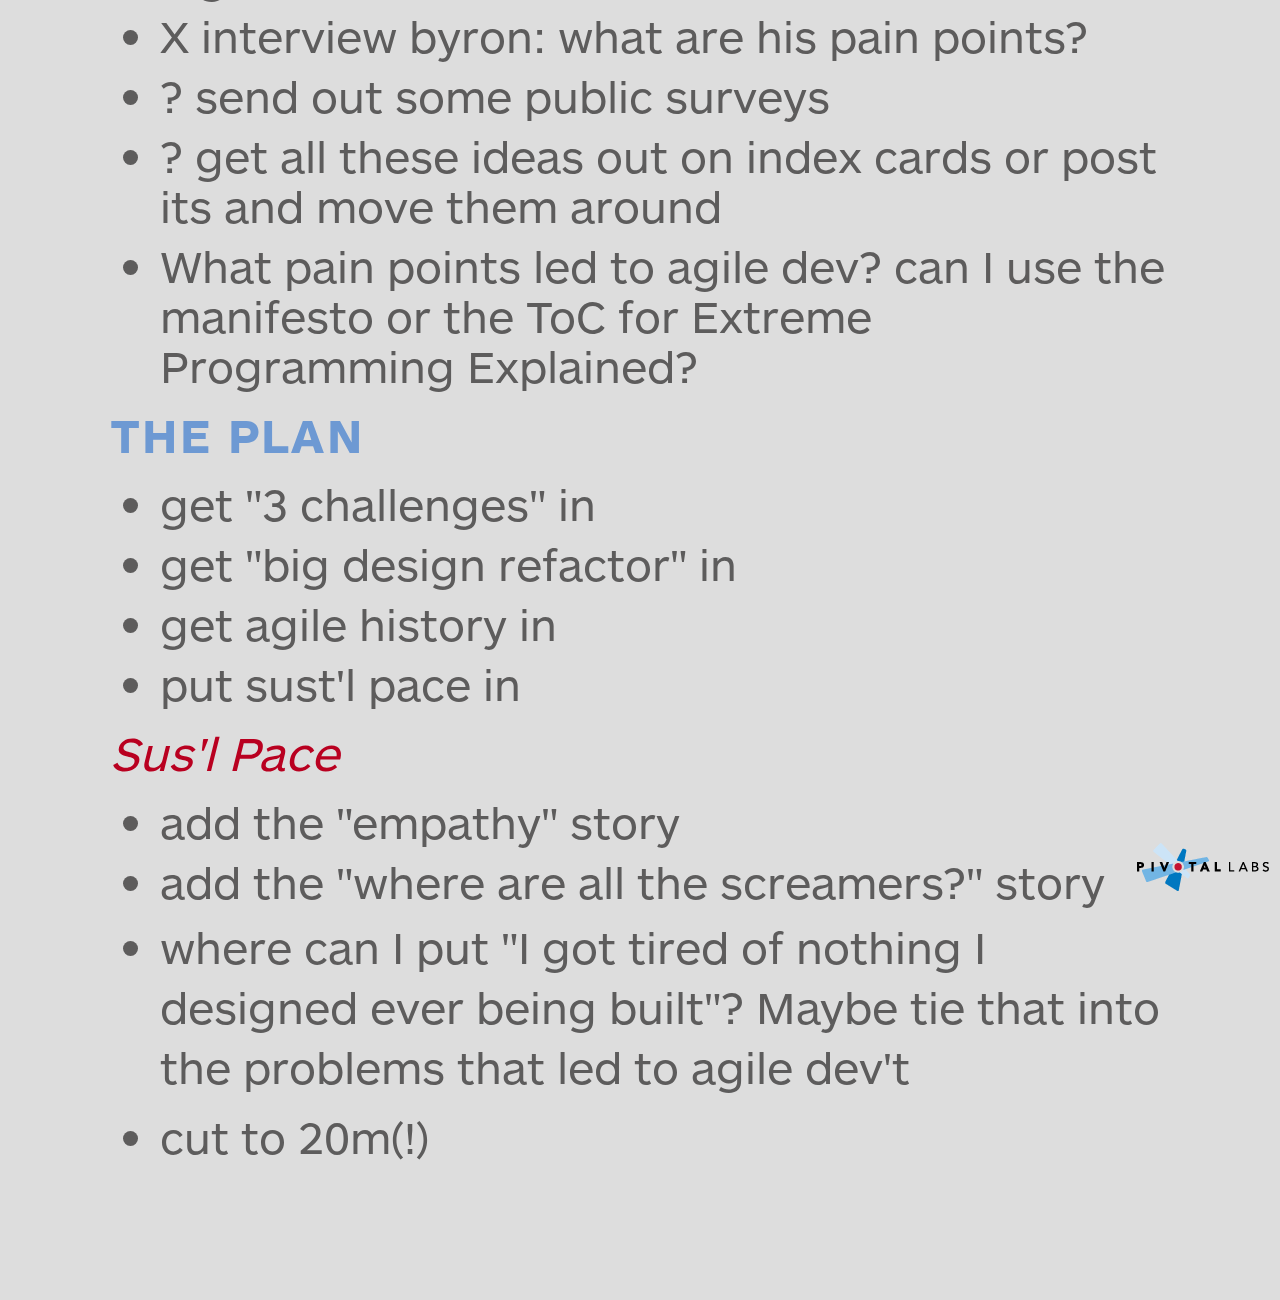
==== commit 1c29cf6f: "Flesh out Big Design Refactor. Add New Beginning." ====
--- a/talk/index.html
+++ b/talk/index.html
@@ -56,15 +56,6 @@
 <li><p>cut to 20m(!)</p></li>
 </ul>
 </div>
-      <div class='step'  id=complaints>
-    
-<h1>Complaints</h1>
-
-<ul>
-<li>&quot;I got tired of nothing I designed ever being built&quot;</li>
-<li>&quot;Where are you hiding the people who yell at you&quot; - FIND A PLACE FOR THIS STORY</li>
-</ul>
-</div>
       <div class='step'  id=title>
     
 <h1>Sustainable Pace, Agile, and The Big Design Refactor</h1>
@@ -142,6 +133,25 @@
 
 -->
 
+<p>I first realized something was amiss when I started going to meetups</p>
+
+<h2>Developers were confidant</h2>
+
+<h2>Designers were timid</h2>
+</div>
+      <div class='step' >
+    
+<h1>The Oppressed Designer</h1>
+
+<ul>
+<li>Long nights</li>
+<li>&quot;I got tired of nothing I designed ever being built&quot;</li>
+<li>&quot;Where are you hiding the people who yell at you&quot; --&gt; Insecure Design</li>
+<li>UX Designers are more scared of Developers than of Business People&quot; —@thinknow</li>
+</ul>
+</div>
+      <div class='step' >
+    
 <h1>Why is Agile so tough for designers?</h1>
 </div>
       <div class='step' >
@@ -686,6 +696,15 @@
 </div>
       <div class='step' >
     
+<h1>Thanks!</h1>
+
+<p>@jonathanpberger on Twitter, Github, Forrst, Pivotallabs, etc.
+jonathanpberger.com</p>
+</div>
+      <div class='step' >
+    </div>
+      <div class='step' >
+    
 <h1>NOTES</h1>
 </div>
       <div class='step' >
@@ -702,7 +721,7 @@
 </div>
       <div class='step' >
     
-<h2>What can Agile bring to Design?</h2>
+<h1>What can Agile bring to Design?</h1>
 
 <ul>
 <li>Sustainable pace.</li>
@@ -774,7 +793,43 @@
              :-""-.`./-.'     /    `.___.'   
                    \ `t  ._  /  bug          
                     "-.t-._:'                
-</code></pre>
+</code></pre></div>
+      <div class='step' >
+    
+<h1>New Beginning</h1>
+
+<p>When we talk about Agile nad Design, it&#39;s often a story about &quot;how can designers cope w/ Agile practices&quot;</p>
+</div>
+      <div class='step' >
+    
+<p>this is a disservice.</p>
+</div>
+      <div class='step' >
+    
+<p>Developers created agile to deal w/ problems they were having in their practice</p>
+</div>
+      <div class='step' >
+    
+<p>Design has similar problems</p>
+
+<p>how can we leverage and apply their solutions?</p>
+</div>
+      <div class='step' >
+    
+<h1>Individuals and interactions over processes and tools</h1>
+
+<p>Charette, design studio</p>
+
+<h1>Working software over comprehensive documentation</h1>
+
+<p>Deliverables bness</p>
+
+<h1>Customer collaboration over contract negotiation</h1>
+
+<p>UCD</p>
+
+<h1>Responding to change over following a plan</h1>
+
       </div>
     <script src="js/impress.js"></script>
     <script>impress().init();</script>
--- a/talk/css/style.css
+++ b/talk/css/style.css
@@ -1,3 +1,40 @@
+@font-face {
+    font-family: "Ars";
+    src:      url('../fonts/ARSMaquette-Bold.otf');
+    font-weight: bold;
+}
+
+/*@font-face {
+    font-family: "Ars";
+    src:      url('../fonts/ARSMaquette-RegularItalic.otf');
+    font-style: italic, oblique;
+}
+
+@font-face {
+    font-family: "Ars";
+    src: url('../fonts/ARSMaquette-BoldItalic.otf');
+    font-weight: bold;
+    font-style: italic, oblique;
+}
+*/
+@font-face {
+    font-family: "Ars";
+    src: url('../fonts/ARSMaquette-Regular.otf');
+}
+
+/*@font-face
+{
+font-family: Ars;
+src: url('../fonts/ARSMaquette-Black.otf'),
+     url('../fonts/ARSMaquette-BlackItalic.otf'),
+     url('../fonts/ARSMaquette-Light.otf'),
+     url('../fonts/ARSMaquette-LightItalic.otf'),
+     url('../fonts/ARSMaquette-Medium.otf'),
+     url('../fonts/ARSMaquette-MediumItalic.otf'),
+
+
+}
+*/
 .red {
   color: rgb(185, 0, 32);
 }
@@ -26,7 +63,7 @@
 }
 
 body {
-	font-family: 'Open Sans', sans-serif;
+	font-family: 'Ars', 'Open Sans', sans-serif;
 	line-height: .8;
 	font-size: 45px;
   color: rgb(93, 92, 92);
@@ -94,6 +131,7 @@
 
 h1 {
 	font-weight: 900;
+	font-weight: bold;
 	font-size: 96px;
 	line-height: 96px;
 	letter-spacing: 1px;
@@ -105,6 +143,7 @@
 
 h2 {
 	font-weight: 900;
+		font-weight: bold;
 	letter-spacing: .05em;
 	text-transform: uppercase;
 	line-height: 48px;
@@ -117,6 +156,7 @@
 
 h3 {
 	font-weight: 400;
+		font-weight: normal;
 /*  letter-spacing: .1em;*/
 /*  text-transform: uppercase;*/
   font-style: italic;
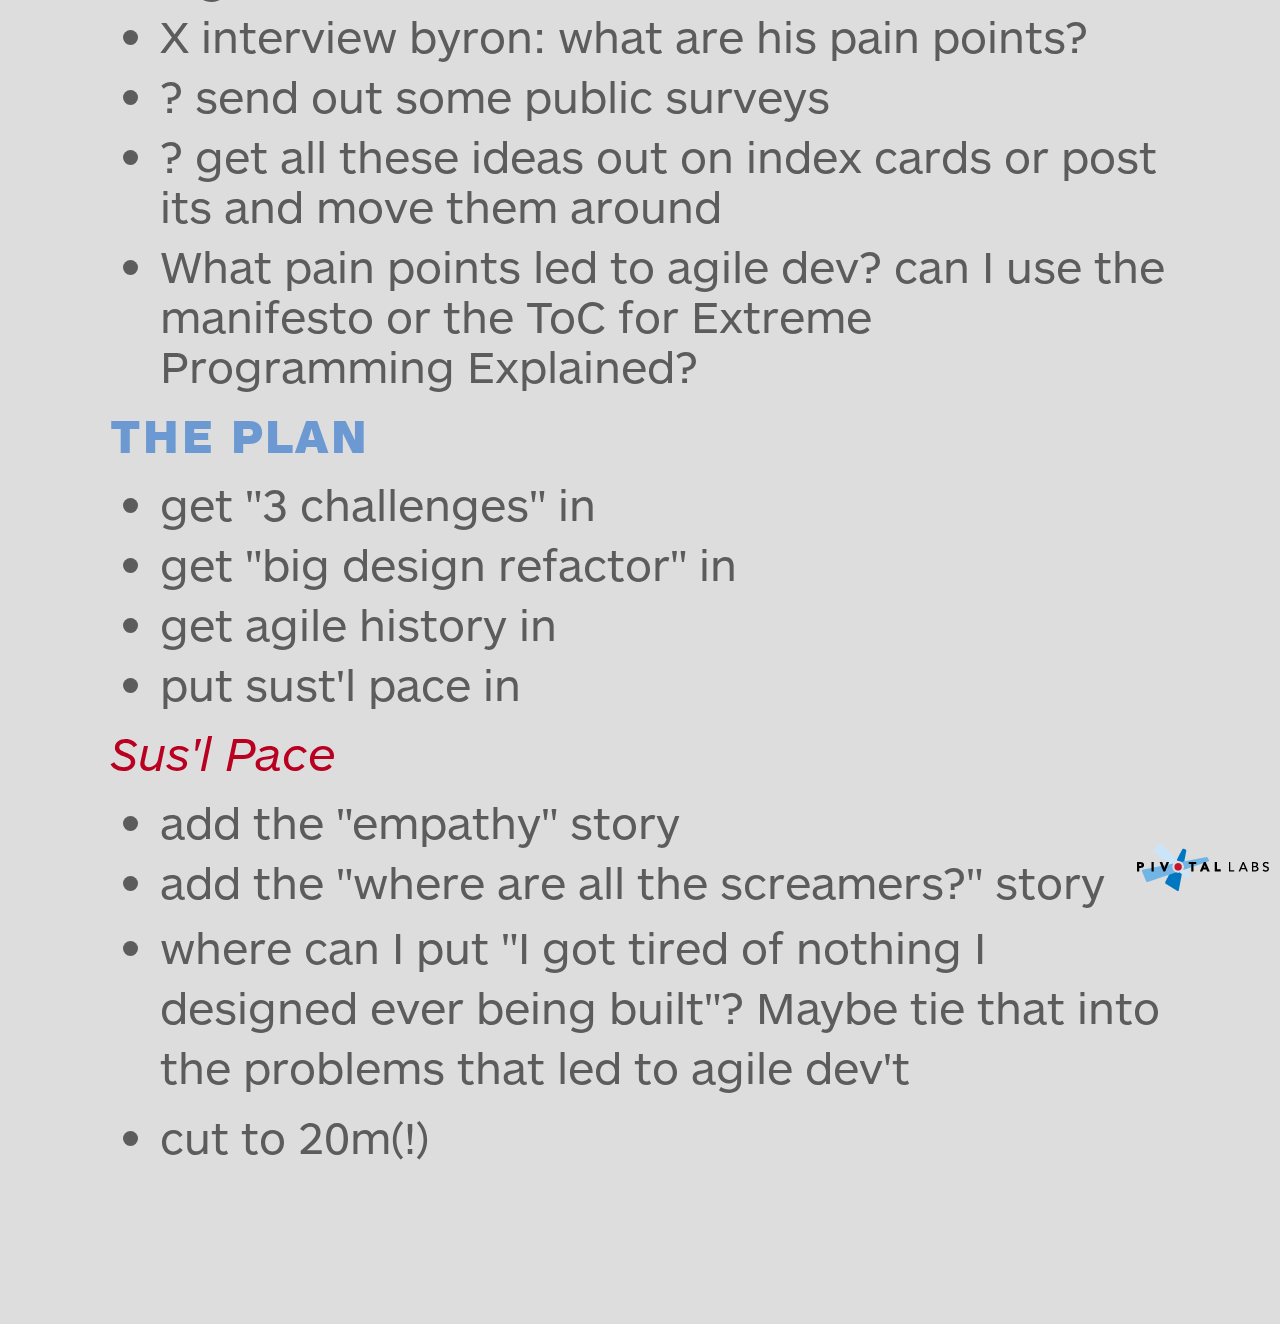
==== commit 62b35612: "Whitespace? Small changes? Not sure. :-P" ====
--- a/talk/index.html
+++ b/talk/index.html
@@ -88,7 +88,7 @@
 </div>
       <div class='step' >
     
-<p>I read and write code every day to build <strong>products</strong> and <strong>practice</strong> at </p>
+<p>I read and write code every day to build <strong>products</strong> and <strong>practice</strong> at</p>
 
 <h2>@pivotallabs</h2>
 </div>
@@ -97,11 +97,11 @@
 <h1>What it says on the tin</h1>
 
 <blockquote>
-<p>Why is Agile so tough for designers? </p>
-
-<p>How much design should a project start with? </p>
-
-<p>How can designers achieve sustainable pace? </p>
+<p>Why is Agile so tough for designers?</p>
+
+<p>How much design should a project start with?</p>
+
+<p>How can designers achieve sustainable pace?</p>
 </blockquote>
 
 <!-- There are a handful of perennial agile-and-design questions that keep coming up. Part of solving them involves acknowledging that the pace of design changes over the course of a project. Acknowledging the different rhythms—and identifying the beats that are in sync—can help teams work together in harmony. -->
@@ -203,9 +203,9 @@
 <h1>3 challenges</h1>
 
 <blockquote>
-<p>Software development has been revolutionized by Agile development practices, but 
+<p>Software development has been revolutionized by Agile development practices, but
 designers struggle to adapt to the very same techniques—
-despite suffering many of the same challenges that led to Agile. </p>
+despite suffering many of the same challenges that led to Agile.</p>
 </blockquote>
 
 <p>What exactly are these problems? And how can Agilists and designers address them?</p>
@@ -230,7 +230,7 @@
     
 <h2>Automated testing</h2>
 
-<p>guarantees that on every story, developers will enjoy <strong>Acceptance Criteria</strong>: </p>
+<p>guarantees that on every story, developers will enjoy <strong>Acceptance Criteria</strong>:</p>
 
 <h3>a concrete measure of what counts as “done”.</h3>
 </div>
@@ -354,7 +354,7 @@
 </div>
       <div class='step' >
     
-<p>The best design deliverable is </p>
+<p>The best design deliverable is</p>
 
 <h2>the Simplest Thing That Can Possibly Communicate the Design Solution</h2>
 
@@ -390,10 +390,10 @@
 </div>
       <div class='step' >
     
-<p>Let’s take stock: we’ve got </p>
-
-<ul>
-<li>Gallant <em>Developers</em>, <strong>accurately estimating stories</strong> and delivering working software, and </li>
+<p>Let’s take stock: we’ve got</p>
+
+<ul>
+<li>Gallant <em>Developers</em>, <strong>accurately estimating stories</strong> and delivering working software, and</li>
 <li>Goofus <em>Designers</em>, <strong>unable to tell you what they’re doing or when they’ll be done</strong></li>
 </ul>
 </div>
@@ -407,10 +407,22 @@
 </div>
       <div class='step' >
     
-<p>Reared in a culture that prizes individuality, that venerates Rock Star Designers, that applauds Working On It Til Its Done, that publicly shreds less-than-perfect work in Crit as a rite of passage, that (with the occasional exception) is alien to the notion of sustainable development—it shouldn’t be surprising that designers are uncomfortable.</p>
-</div>
-      <div class='step' >
-    <pre><code class='prettyprint '>          .--.      
+<h2>Design culture</h2>
+
+<ul>
+<li>prizes individuality,</li>
+<li>venerates Rock Star Designers</li>
+<li>that applauds Working On It Til Its Done,</li>
+<li>publicly shreds less-than-perfect work in Crit as a rite of passage,</li>
+<li>is alien to the notion of sustainable development</li>
+</ul>
+</div>
+      <div class='step' >
+    
+<h2>Insecure design</h2>
+</div>
+      <div class='step' >
+    <pre><code class='prettyprint '>          .--.
 ::\`--._,'.::.`._.--'/::
 ::::.  ` __::__ '  .::::
 ::::::-:.`'..`'.:-::::::
@@ -432,7 +444,7 @@
 </div>
       <div class='step' >
     
-<p>That starts to lead to </p>
+<p>That starts to lead to</p>
 
 <h2>discord on the team</h2>
 </div>
@@ -441,9 +453,9 @@
 <h2>designers hating agile</h2>
 
 <ul>
-<li>feeling rushed, </li>
-<li>feeling like they don’t get the benefit of iterative design; </li>
-<li>feeling that once they touch something, they don’t get to go back and refactor it. </li>
+<li>feeling rushed,</li>
+<li>feeling like they don’t get the benefit of iterative design;</li>
+<li>feeling that once they touch something, they don’t get to go back and refactor it.</li>
 </ul>
 </div>
       <div class='step' >
@@ -451,10 +463,10 @@
 <h2>Let’s throw in a bit of</h2>
 
 <ul>
-<li>rah-rah agile ideology, </li>
-<li>a few jargon-y IPMs and retros, </li>
-<li>promises that “we’ll come back and refactor that later”, and </li>
-<li>the creeping suspicion that this whole Agile thing is nothing but smoke, mirrors, and Kool-Ade. </li>
+<li>rah-rah agile ideology,</li>
+<li>a few jargon-y IPMs and retros,</li>
+<li>promises that “we’ll come back and refactor that later”, and</li>
+<li>the creeping suspicion that this whole Agile thing is nothing but smoke, mirrors, and Kool-Ade.</li>
 </ul>
 </div>
       <div class='step' >
@@ -463,7 +475,7 @@
 </div>
       <div class='step' >
     
-<p>What can we do? Looking to the example that Agile Development sets, we can see several </p>
+<p>What can we do? Looking to the example that Agile Development sets, we can see several</p>
 
 <h2>concepts that may help</h2>
 
@@ -473,21 +485,25 @@
 <li>A culture that values Sustainable Pace.</li>
 </ul>
 </div>
-      <div class='step' >
-    
-<p>Translating these ideas from development to design may do more than just help designers work more comfortably in Agile environments—it may help us practice better design.</p>
-</div>
-      <div class='step' >
+      <div class='step'  id=hostile>
+    
+<h2>Translating these ideas</h2>
+
+<p>from development to design may do more than just help designers work more comfortably in Agile environments—</p>
+
+<h2>it may help us practice better design.</h2>
+</div>
+      <div class='step'  id=concepts_that_may_help>
     
 <p>The</p>
 
 <h1>Big Design Refactor</h1>
 </div>
-      <div class='step' >
+      <div class='step'  id=translating>
     
 <h2>WHAT IS THE BIG DESIGN REFACTOR?</h2>
 </div>
-      <div class='step' >
+      <div class='step'  id=big_design_refactor>
     
 <h2>Design starts with <br /> <em>systematic thinking</em></h2>
 </div>
@@ -497,7 +513,7 @@
 </div>
       <div class='step' >
     
-<p>No matter where a project starts, </p>
+<p>No matter where a project starts,</p>
 
 <h2>at some point the design systems’ integrity will degrade</h2>
 
@@ -509,9 +525,11 @@
 </div>
       <div class='step' >
     
-<p>In the beginning, you had a </p>
-
-<h2>beautiful, functional design system.</h2>
+<p>In the beginning, you had a</p>
+
+<h2>Beautiful, well-considered visual design system</h2>
+
+<p>Type, whitespace, etc.</p>
 </div>
       <div class='step' >
     
@@ -521,13 +539,17 @@
 </div>
       <div class='step' >
     
-<p>And then you had to watch, helplessly, as your design system </p>
+<p>And then you had to watch, helplessly, as your design system</p>
 
 <h2>degraded under the weight of a thousand tiny changes.</h2>
 </div>
       <div class='step' >
     
-<p>It’s maddening, and a big reason </p>
+<p>Domain discovery =&gt; changes in semantic</p>
+</div>
+      <div class='step' >
+    
+<p>It’s maddening, and a big reason</p>
 
 <h2>many designers are allergic to Agile methodologies.</h2>
 </div>
@@ -537,7 +559,7 @@
 </div>
       <div class='step' >
     
-<p>Understanding and accepting that </p>
+<p>Understanding and accepting that</p>
 
 <h2>this design-system degradation is an affordance of differently-sized design and development cycles</h2>
 
@@ -545,7 +567,7 @@
 </div>
       <div class='step' >
     
-<p>Once you realize and </p>
+<p>Once you realize and</p>
 
 <h2>accept this change,</h2>
 
@@ -556,9 +578,9 @@
 <h2>Agile Designers Prayer</h2>
 
 <blockquote>
-<p>grant me the serenity </p>
-
-<p>to accept the things I cannot change; </p>
+<p>grant me the serenity</p>
+
+<p>to accept the things I cannot change;</p>
 
 <p>courage to change the things I can;</p>
 
@@ -578,7 +600,7 @@
 </div>
       <div class='step' >
     
-<p>Rather, they should strive to </p>
+<p>Rather, they should strive to</p>
 
 <h2>stay in-rhythm with development,</h2>
 
@@ -586,13 +608,13 @@
 </div>
       <div class='step' >
     
-<p>As the designer, it’s your job to </p>
+<p>As the designer, it’s your job to</p>
 
 <h2>keep an eye on the health of the graphic system.</h2>
 </div>
       <div class='step' >
     
-<p>Just as the developers incur and pay down their technical debt, you’ll </p>
+<p>Just as the developers incur and pay down their technical debt, you’ll</p>
 
 <h2>manage your design debt.</h2>
 </div>
@@ -608,13 +630,13 @@
 </div>
       <div class='step' >
     
-<p>At some point, </p>
+<p>At some point,</p>
 
 <h2>the balance shifts</h2>
 </div>
       <div class='step' >
     
-<p>you’re no longer </p>
+<p>you’re no longer</p>
 
 <h2>plugging little leaks or engaging in preventative maintenance.</h2>
 </div>
@@ -626,7 +648,7 @@
 </div>
       <div class='step' >
     
-<p>Now’s the time to </p>
+<p>Now’s the time to</p>
 
 <h2>have a talk with your team.</h2>
 </div>
@@ -634,19 +656,19 @@
     
 <h2>You’re going to need a few weeks to work on this.</h2>
 
-<p>You’re going to need the development team to find something design-light and backend-heavy to focus on for a week or two. </p>
-</div>
-      <div class='step' >
-    
-<p>Hold a design retro. </p>
+<p>You’re going to need the development team to find something design-light and backend-heavy to focus on for a week or two.</p>
+</div>
+      <div class='step' >
+    
+<p>Hold a design retro.</p>
 
 <h2>Get their feedback,</h2>
 
-<p>and their buy-in, and their good ideas. </p>
-</div>
-      <div class='step' >
-    
-<p>And now you’ll have a break from the tactical work of patching up design as features iterate. </p>
+<p>and their buy-in, and their good ideas.</p>
+</div>
+      <div class='step' >
+    
+<p>And now you’ll have a break from the tactical work of patching up design as features iterate.</p>
 
 <h2>You’re a Pure Designer again,</h2>
 
@@ -689,8 +711,8 @@
 <h2>TL;DR</h2>
 
 <ul>
-<li>Ideally, bring a cohesive graphic system to Inception. </li>
-<li>Accept that it will degrade over time. 
+<li>Ideally, bring a cohesive graphic system to Inception.</li>
+<li>Accept that it will degrade over time.
 Make tactical adjustments to keep pace with agile development, and plan on overhauling the design system every quarter or so.</li>
 </ul>
 </div>
@@ -758,41 +780,41 @@
 </ul>
 </div>
       <div class='step' >
-    <pre><code class='prettyprint '>                       ____                  
-                    _.' :  `._               
-                .-.'`.  ;   .'`.-.           
-       __      / : ___\ ;  /___ ; \      __  
+    <pre><code class='prettyprint '>                       ____
+                    _.' :  `._
+                .-.'`.  ;   .'`.-.
+       __      / : ___\ ;  /___ ; \      __
      ,'_ ""--.:__;".-.";: :".-.":__;.--"" _`,
      :' `.t""--.. '<@.`;_  ',@>` ..--""j.' `;
-          `:-.._J '-.-'L__ `-- ' L_..-;'     
-            "-.__ ;  .-"  "-.  : __.-"       
-                L ' /.------.\ ' J           
-                 "-.   "--"   .-"            
-                __.l"-:_JL_;-";.__           
-             .-j/'.;  ;""""  / .'\"-.        
-           .' /:`. "-.:     .-" .';  `.      
-        .-"  / ;  "-. "-..-" .-"  :    "-.   
-     .+"-.  : :      "-.__.-"      ;-._   \  
-     ; \  `.; ;                    : : "+. ; 
-     :  ;   ; ;                    : ;  : \: 
-     ;  :   ; :                    ;:   ;  : 
-    : \  ;  :  ;                  : ;  /  :: 
-    ;  ; :   ; :                  ;   :   ;: 
-    :  :  ;  :  ;                : :  ;  : ; 
-    ;\    :   ; :                ; ;     ; ; 
-    : `."-;   :  ;              :  ;    /  ; 
-     ;    -:   ; :              ;  : .-"   : 
-     :\     \  :  ;            : \.-"      : 
-      ;`.    \  ; :            ;.'_..--  / ; 
+          `:-.._J '-.-'L__ `-- ' L_..-;'
+            "-.__ ;  .-"  "-.  : __.-"
+                L ' /.------.\ ' J
+                 "-.   "--"   .-"
+                __.l"-:_JL_;-";.__
+             .-j/'.;  ;""""  / .'\"-.
+           .' /:`. "-.:     .-" .';  `.
+        .-"  / ;  "-. "-..-" .-"  :    "-.
+     .+"-.  : :      "-.__.-"      ;-._   \
+     ; \  `.; ;                    : : "+. ;
+     :  ;   ; ;                    : ;  : \:
+     ;  :   ; :                    ;:   ;  :
+    : \  ;  :  ;                  : ;  /  ::
+    ;  ; :   ; :                  ;   :   ;:
+    :  :  ;  :  ;                : :  ;  : ;
+    ;\    :   ; :                ; ;     ; ;
+    : `."-;   :  ;              :  ;    /  ;
+     ;    -:   ; :              ;  : .-"   :
+     :\     \  :  ;            : \.-"      :
+      ;`.    \  ; :            ;.'_..--  / ;
       :  "-.  "-:  ;          :/."      .'  :
        \         \ :          ;/  __        :
         \       .-`.\        /t-""  ":-+.   :
          `.  .-"    `l    __/ /`. :  ; ; \  ;
-           \   .-" .-"-.-"  .' .'j \  /   ;/ 
-            \ / .-"   /.     .'.' ;_:'    ;  
-             :-""-.`./-.'     /    `.___.'   
-                   \ `t  ._  /  bug          
-                    "-.t-._:'                
+           \   .-" .-"-.-"  .' .'j \  /   ;/
+            \ / .-"   /.     .'.' ;_:'    ;
+             :-""-.`./-.'     /    `.___.'
+                   \ `t  ._  /  bug
+                    "-.t-._:'
 </code></pre></div>
       <div class='step' >
     
@@ -829,6 +851,342 @@
 <p>UCD</p>
 
 <h1>Responding to change over following a plan</h1>
+</div>
+      <div class='step' >
+    
+<h1>todo</h1>
+
+<ul>
+<li>get talk from Sha</li>
+<li>interview byron: what are his pain points?</li>
+<li>send out some public surveys</li>
+<li>search twitter for design complaints</li>
+</ul>
+</div>
+      <div class='step' >
+    
+<h1>Sustainable Pace, Agile, and The Big Design Refactor</h1>
+
+<p>Lean UX NYC, 2013</p>
+
+<p>Jonathan Berger, Pivotal Labs</p>
+</div>
+      <div class='step' >
+    
+<h1>Hi!</h1>
+</div>
+      <div class='step' >
+    
+<h1>I&#39;m @jonathanpberger</h1>
+</div>
+      <div class='step' >
+    
+<h2>My background is in</h2>
+
+<ul>
+<li><strong>philosophy</strong> and then</li>
+<li><strong>design</strong> and now</li>
+<li><strong>development</strong></li>
+</ul>
+</div>
+      <div class='step' >
+    
+<p>I read and write code every day to build products and practice at <strong>@pivotallabs</strong></p>
+</div>
+      <div class='step' >
+    
+<p>There is a</p>
+
+<h1>Sickness</h1>
+
+<p>in Design Culture</p>
+</div>
+      <div class='step' >
+    
+<h1>Symptoms of this sickness</h1>
+
+<ul>
+<li>Designers aren&#39;t listened to.</li>
+<li>Designers work crazy hours.</li>
+<li>Designers spend time designing things that are never built</li>
+<li>We don&#39;t get in front of users early enough</li>
+<li>imbalance between Design&#39;s effect and it&#39;s voice on the team</li>
+</ul>
+</div>
+      <div class='step' >
+    
+<h2></h2>
+
+<h2></h2>
+</div>
+      <div class='step' >
+    
+<p>Because it&#39;s</p>
+
+<h1>sick</h1>
+</div>
+      <div class='step' >
+    
+<p>[HISTORY OF DESIGN IN THE LAST FEW YEARS]</p>
+</div>
+      <div class='step' >
+    
+<h1>Once upon a time...</h1>
+</div>
+      <div class='step' >
+    
+<h1>Software development had problems</h1>
+</div>
+      <div class='step' >
+    
+<ul>
+<li>Sclerosis around processes and tools,</li>
+<li>Compulsive (CYA) documentation,</li>
+<li>Endless negotiation about targets and deliverables,</li>
+<li>A fixation on following an old plan in a new situation.</li>
+</ul>
+</div>
+      <div class='step' >
+    
+<p>Hey designers, does this</p>
+
+<h1>Sound familiar?</h1>
+</div>
+      <div class='step' >
+    
+<h2>(Let&#39;s see that again)</h2>
+
+<ul>
+<li>Sclerosis around processes and tools,</li>
+<li>Compulsive (CYA) documentation,</li>
+<li>Endless negotiation about targets and deliverables,</li>
+<li>A fixation on following an old plan in a new situation.</li>
+</ul>
+</div>
+      <div class='step' >
+    
+<h1>What happened?</h1>
+</div>
+      <div class='step' >
+    
+<h1>Agile happened.</h1>
+</div>
+      <div class='step' >
+    
+<ul>
+<li><em>Individuals &amp; interactions</em> over processes &amp; tools</li>
+<li><em>Working software</em> over comprehensive documentation</li>
+<li><em>Customer collaboration</em> over contract negotiation</li>
+<li><em>Responding to change</em> over following a plan</li>
+</ul>
+</div>
+      <div class='step' >
+    
+<p>Software development has been revolutionized by Agile practices</p>
+
+<h1>BUT</h1>
+
+<p>designers struggle to adapt the same techniques</p>
+</div>
+      <div class='step' >
+    
+<h2>TL;DR</h2>
+
+<ul>
+<li>Designers will benefit from adopting Agile techniques,</li>
+<li>We should start with Sustainable Pace,</li>
+<li>This is a cultural shift we&#39;ll need to advocate for.</li>
+</ul>
+</div>
+      <div class='step' >
+    
+<h1>Why Now?</h1>
+
+<ul>
+<li>The Lean UX book is out!</li>
+<li>We&#39;re starting to codify some of these techniques!</li>
+<li>Now is an opportune time to review the intersection of Agile and Design</li>
+</ul>
+</div>
+      <div class='step' >
+    
+<!-- # Origin Story
+
+---
+
+I started as
+# a self-taught designer
+
+---
+
+I worked on [Spot.Us](http://spot.us) and
+# found Agile and fell in love.
+
+---
+
+# I wanted to bring Agile to design.
+
+---
+
+I found Pivotal, and
+# they needed an Agile designer
+
+---
+
+#Sweet!
+
+---
+
+Now Pivotal is building
+# a Product and Design practice
+
+--- -->
+
+<h2>Top 3 areas for improvement:</h2>
+
+<ul>
+<li>Acceptance Criteria-delimited design stories
+
+<ul>
+<li><em>(What counts as &#39;done&#39;?)</em></li>
+</ul></li>
+<li>Meaningful estimation of work for design
+
+<ul>
+<li><em>(When will it be done?)</em></li>
+</ul></li>
+<li>A culture that values Sustainable Pace
+
+<ul>
+<li><em>(How can we keep doing it?)</em></li>
+</ul></li>
+</ul>
+</div>
+      <div class='step' >
+    
+<h1>Sustainable pace</h1>
+
+<blockquote>
+<p>Agile processes promote sustainable development.
+The sponsors, developers, and users should be able
+to maintain a constant pace indefinitely.</p>
+</blockquote>
+</div>
+      <div class='step' >
+    
+<h2>What does it mean to maintain a constant pace indefinitely in design?</h2>
+
+<ul>
+<li>A healthy, human practice (TimeOut, ping pong, 40-hour weeks)</li>
+<li><s>rock stars</s> collaborative practices</li>
+<li>Build and share a better toolkit (a lot of this work is already being done by the Lean UX movement)</li>
+</ul>
+</div>
+      <div class='step' >
+    
+<h1>Why Sustainable Pace First?</h1>
+</div>
+      <div class='step' >
+    
+<h1>Area of greatest risk</h1>
+
+<ul>
+<li>It requires a shift in the traditional design fixed-bid billing model</li>
+</ul>
+</div>
+      <div class='step' >
+    
+<h2>Why Sustainable Pace First?</h2>
+
+<ul>
+<li>It&#39;s the most in our control,</li>
+<li>It&#39;s the foundation upon which we can build these other things,</li>
+<li>Designers deserve to be happy!</li>
+</ul>
+</div>
+      <div class='step' >
+    
+<h1>It&#39;ll be an uphill battle</h1>
+
+<ul>
+<li>But it&#39;s only a messaging problem (not a product problem).</li>
+</ul>
+</div>
+      <div class='step' >
+    
+<h2>What next?</h2>
+
+<ul>
+<li>We have to spread the word,</li>
+<li>argue about it,</li>
+<li>argue for it.</li>
+</ul>
+</div>
+      <div class='step' >
+    
+<h1>Thanks!</h1>
+
+<p><a href="http://jonathanpberger.com">http://jonathanpberger.com</a>,</p>
+
+<p><a href="mailto:jonathanpberger@gmail.com">jonathanpberger@gmail.com</a>,</p>
+
+<p>@jonathanpberger on twitter, github, forrst, flickr, etc etc etc</p>
+
+<p><a href="http://jonathanpberger.com/talks">http://jonathanpberger.com/talks</a> for this deck in HTML (with links).</p>
+</div>
+      <div class='step' >
+    </div>
+      <div class='step' >
+    
+<h1>Notes</h1>
+</div>
+      <div class='step' >
+    
+<h1>What problems does the Agile Manifesto solve?</h1>
+
+<ul>
+<li>The first problem is killing developer productivity by constantly shifting priorities and directions.</li>
+<li>The second problem is an inability for product owners to make well-informed tradeoffs around priorities.</li>
+<li>The third problem is having too many unnecessary meetings and status checks.</li>
+<li>The fourth problem is an inability to accurately predict when a project will be done, primarily with the aim of either cutting scope or moving the deadline (or adding developers, which is always dicey), and knowing that one of those will need to be done as much ahead of time as possible.</li>
+<li>The fifth problem is frustrated developers due to poorly-defined features.</li>
+<li>The sixth problem is the temptation to adjust the quality knob in order to meet a date target.</li>
+<li>Lastly, this isn’t so much a problem per se, but agile builds in time for reflection on the product and the process.</li>
+</ul>
+
+<p><a href="http://guidewiredevelopment.wordpress.com/2011/09/29/an-apology-for-agile-when-to-not-use-it-and-how-to-make-it-work/:">http://guidewiredevelopment.wordpress.com/2011/09/29/an-apology-for-agile-when-to-not-use-it-and-how-to-make-it-work/:</a></p>
+</div>
+      <div class='step' >
+    
+<h1>History of the Agile Manifesto</h1>
+
+<blockquote>
+<p>At the core, I believe Agile Methodologists are really about &quot;mushy&quot; stuff�about delivering good products to customers by operating in an environment that does more than talk about &quot;people as our most important asset&quot; but actually &quot;acts&quot; as if people were the most important, and lose the word &quot;asset&quot;. So in the final analysis, the meteoric rise of interest in�and sometimes tremendous criticism of�Agile Methodologies is about the mushy stuff of values and culture.</p>
+</blockquote>
+</div>
+      <div class='step' >
+    
+<blockquote>
+<p>This type of situation goes on every day�marketing, or management, or external customers, internal customers, and, yes, even developers�don�t want to make hard trade-off decisions, so they impose irrational demands through the imposition of corporate power structures. This isn�t merely a software development problem, it runs throughout Dilbertesque organizations.</p>
+</blockquote>
+</div>
+      <div class='step' >
+    
+<blockquote>
+<p>We plan, but recognize the limits of planning in a turbulent environment.</p>
+</blockquote>
+</div>
+      <div class='step' >
+    
+<ul>
+<li>Constantly shifting priorities,</li>
+<li>An unwillingness to make hard decisions,</li>
+<li>Unnecessary meetings and busywork,</li>
+<li>An inability to accurately predict when a project will be done,</li>
+<li>Poorly-defined features,</li>
+<li>The temptation to adjust the quality knob in order to meet a date target,</li>
+<li>No time for reflection on the product and the process.</li>
+</ul>
 
       </div>
     <script src="js/impress.js"></script>
--- a/talk/css/style.css
+++ b/talk/css/style.css
@@ -1,32 +1,32 @@
 @font-face {
     font-family: "Ars";
-    src:      url('../fonts/ARSMaquette-Bold.otf');
+	src: url('../fonts/ARSMaquette-Black.otf');
     font-weight: bold;
 }
 
-/*@font-face {
+@font-face {
+    font-family: "Ars";
+    src: url('../fonts/ARSMaquette-Regular.otf');
+}
+
+@font-face {
     font-family: "Ars";
     src:      url('../fonts/ARSMaquette-RegularItalic.otf');
-    font-style: italic, oblique;
-}
-
-@font-face {
-    font-family: "Ars";
-    src: url('../fonts/ARSMaquette-BoldItalic.otf');
+    font-style: italic;
+}
+
+@font-face {
+    font-family: "Ars";
+    src: url('../fonts/ARSMaquette-BlackItalic.otf');
     font-weight: bold;
-    font-style: italic, oblique;
-}
-*/
-@font-face {
-    font-family: "Ars";
-    src: url('../fonts/ARSMaquette-Regular.otf');
-}
-
+    font-style: italic;
+}
 /*@font-face
 {
 font-family: Ars;
-src: url('../fonts/ARSMaquette-Black.otf'),
-     url('../fonts/ARSMaquette-BlackItalic.otf'),
+src: 
+	 url('../fonts/ARSMaquette-Bold.otf');
+     url('../fonts/ARSMaquette-BoldItalic.otf'),
      url('../fonts/ARSMaquette-Light.otf'),
      url('../fonts/ARSMaquette-LightItalic.otf'),
      url('../fonts/ARSMaquette-Medium.otf'),
